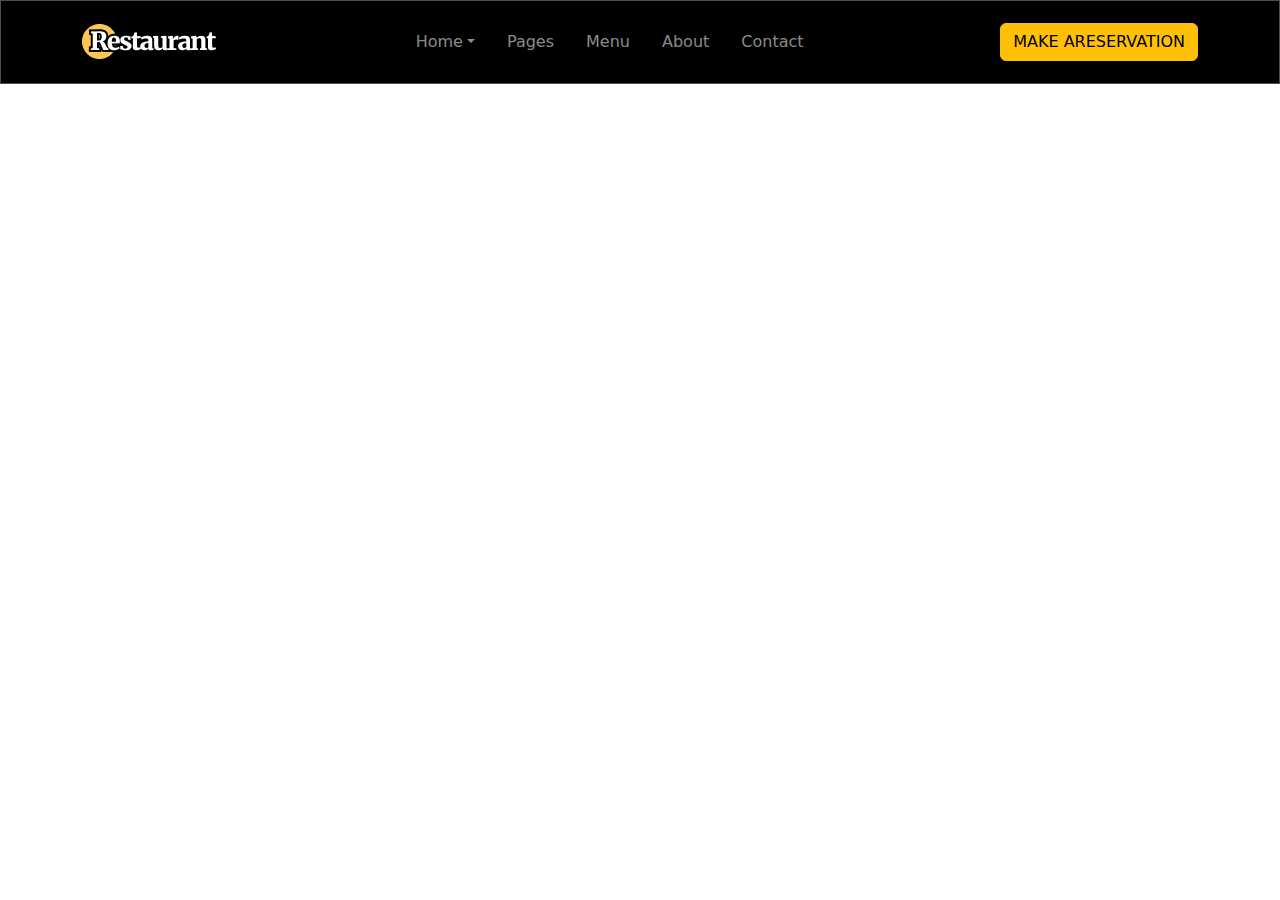
==== index.html @ 9edb5b20 "project fist day" ====
<!DOCTYPE html>
<html lang="en">

<head>
    <meta charset="UTF-8">
    <meta name="viewport" content="width=device-width, initial-scale=1.0">
    <title>Bootstrap Project</title>
    <link rel="stylesheet" href="bootstrap.min.css">
</head>

<body>
 <!-- ................................................................................header START................................................................................ -->   
<header class="position-fixed w-100 top-0">
    <div class="navbar border navbar-expand-lg bg-black" data-bs-theme="dark">
        <div class="container">
            <a class="navbar-brand h1 fs-1"><img src="img/logo (1).png" alt=""></a>
                <button class="navbar-toggler" data-bs-toggle="collapse" data-bs-target="#navbar">
                    <span class="navbar-toggler-icon"></span>
                </button>

            <div class="navbar-collapse collapse" id="navbar">
                <ul class="navbar-nav m-auto">
                    
                    <li class="nav-item dropdown">
                        <a class="nav-link dropdown-toggle me-3" data-bs-toggle="dropdown" data-bs-auto-close="outside">Home</a>
                            <ul class="dropdown-menu p-3">
                                <li class="dropdown-item border-bottom"><a>Menu</a></li>
                                <li class="dropdown-item border-bottom"><a>Gallery</a></li>
                                <li class="dropdown-item border-bottom"><a>About</a></li>
                                <li class="dropdown-item border-bottom"><a>Contact</a></li>  
                            </ul>
                    </li>
                    <li class="nav-item me-3"><a class="nav-link">Pages</a></li>
                    <li class="nav-item me-3"><a class="nav-link">Menu</a></li>
                    <li class="nav-item me-3"><a class="nav-link">About</a></li>
                    <li class="nav-item me-3"><a class="nav-link">Contact</a></li>
                </ul>
                
                <button class="btn btn-warning" data-bs-toggle="modal" data-bs-target="#login">MAKE ARESERVATION</button>
           </div>
        </div>
    </div>
</header>
<!-- ................................................................................header END................................................................................ -->







<!-- ................................................................................Make A Reservation START................................................................................ -->
<section>
    <div class="modal fade" id="login">
        <div class="modal-dialog modal-dialog-centered">
            <div class="modal-content">
                <div class="modal-header" style="background-image: url(img/plate.png); background-size:250px; background-repeat:no-repeat; background-position:300px; border: 0;">
                    <h3>Make A
                       <br> Reservation</h3>
                </div>
                
                <div class="modal-body">
                    <div class="row">
                        <div class="col">
                            <select class="form-select">
                                <option selected> Time</option>
                                <option value="1">9:00 AM</option>
                                <option value="2">11:00 AM</option>
                                <option value="3">12:00 PM</option>
                                <option value="4">01:00 PM</option>
                                <option value="5">02:00 PM</option>
                                <option value="6">03:00 PM</option>
                                <option value="7">04:00 PM</option>
                                <option value="8">05:00 PM</option>
                                <option value="9">06:00 PM</option>
                                <option value="10">07:00 PM</option>
                                <option value="11">08:00 PM</option>
                                <option value="12">09:00 PM</option>
                            </select>
                        </div>
                        <div class="col">
                            <input type="date" class="w-100 p-2 border border-light-subline rounded-2">
                        </div>
                    </div>
                    <br>
                    <div class="row">
                        <div class="col">
                            <input type="text" class="form-control" id="name" placeholder="Name">
                        </div>
                        <div class="col">
                            <input type="text" class="form-control" id="phone" placeholder="Phone">
                        </div>
                    </div>
                    <br>
                    <select class="form-select">
                        <option selected>Person</option>
                        <option value="1">Person</option>
                        <option value="2">2</option>
                        <option value="3">3</option>
                        <option value="4">4</option>
                        <option value="5">5</option>
                        <option value="6">6</option>
                        <option value="7">7</option>
                        <option value="8">8</option>
                        <option value="9">9</option>
                        <option value="10">10</option>
                        <option value="11">10+</option>
                    </select>
                    <br>
                    <input type="text" class="form-control" id="Email" placeholder="Email">

                </div>
                <div class="modal-footer bg-warning bg-gradient">
                    <div class="row w-100">
                        <div class="col-12 fs-5">
                            Apparently we had reached a great height in the atmos, for the sky was a dead black, and the stars had twinkle. By which lifts the light.
                        </div>
                        
                        <div class="col-12 my-3">
                            <button class="btn btn-light w-100">SUBMIT</button>
                        </div>
                    </div>
                </div>

            </div>
        </div>
    </div>
</section>
<!-- ................................................................................Make A Reservation form END................................................................................ -->
    

    <script src="bootstrap.bundle.min.js"></script>
</body>

</html>
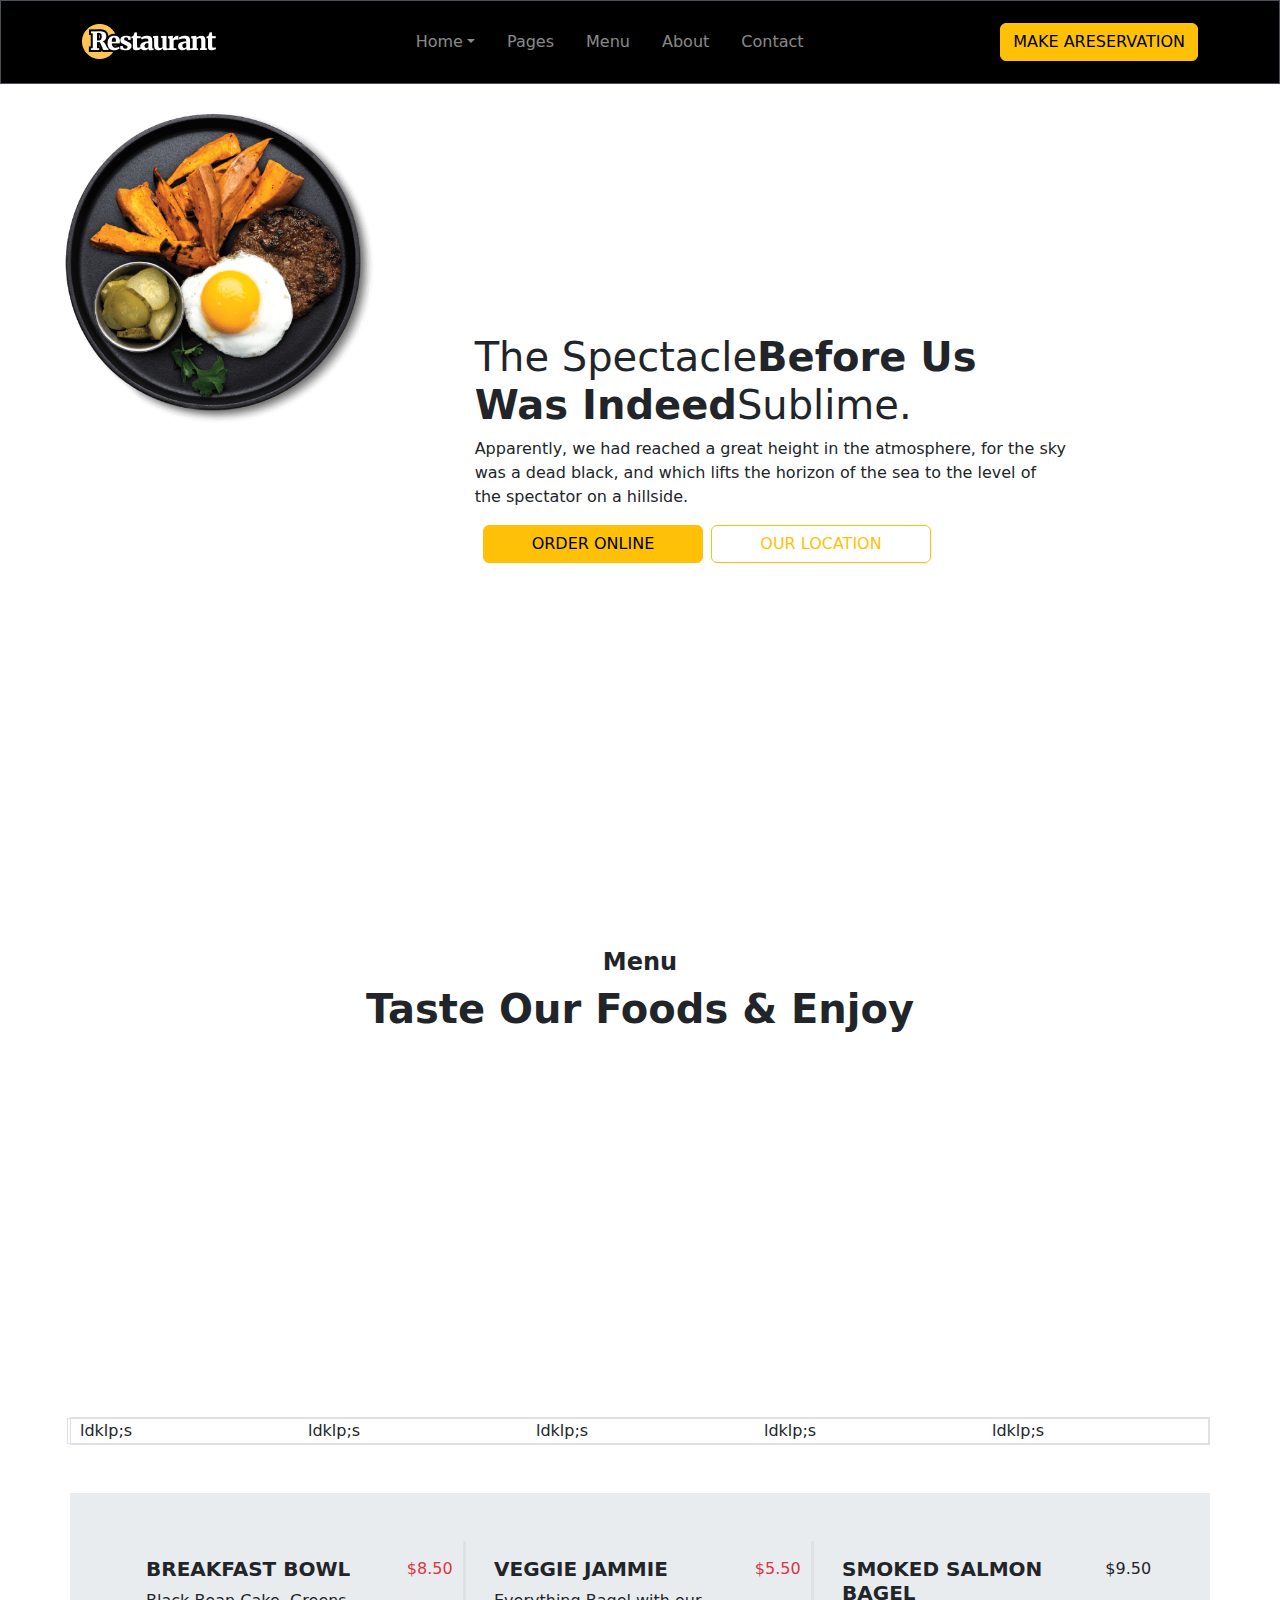
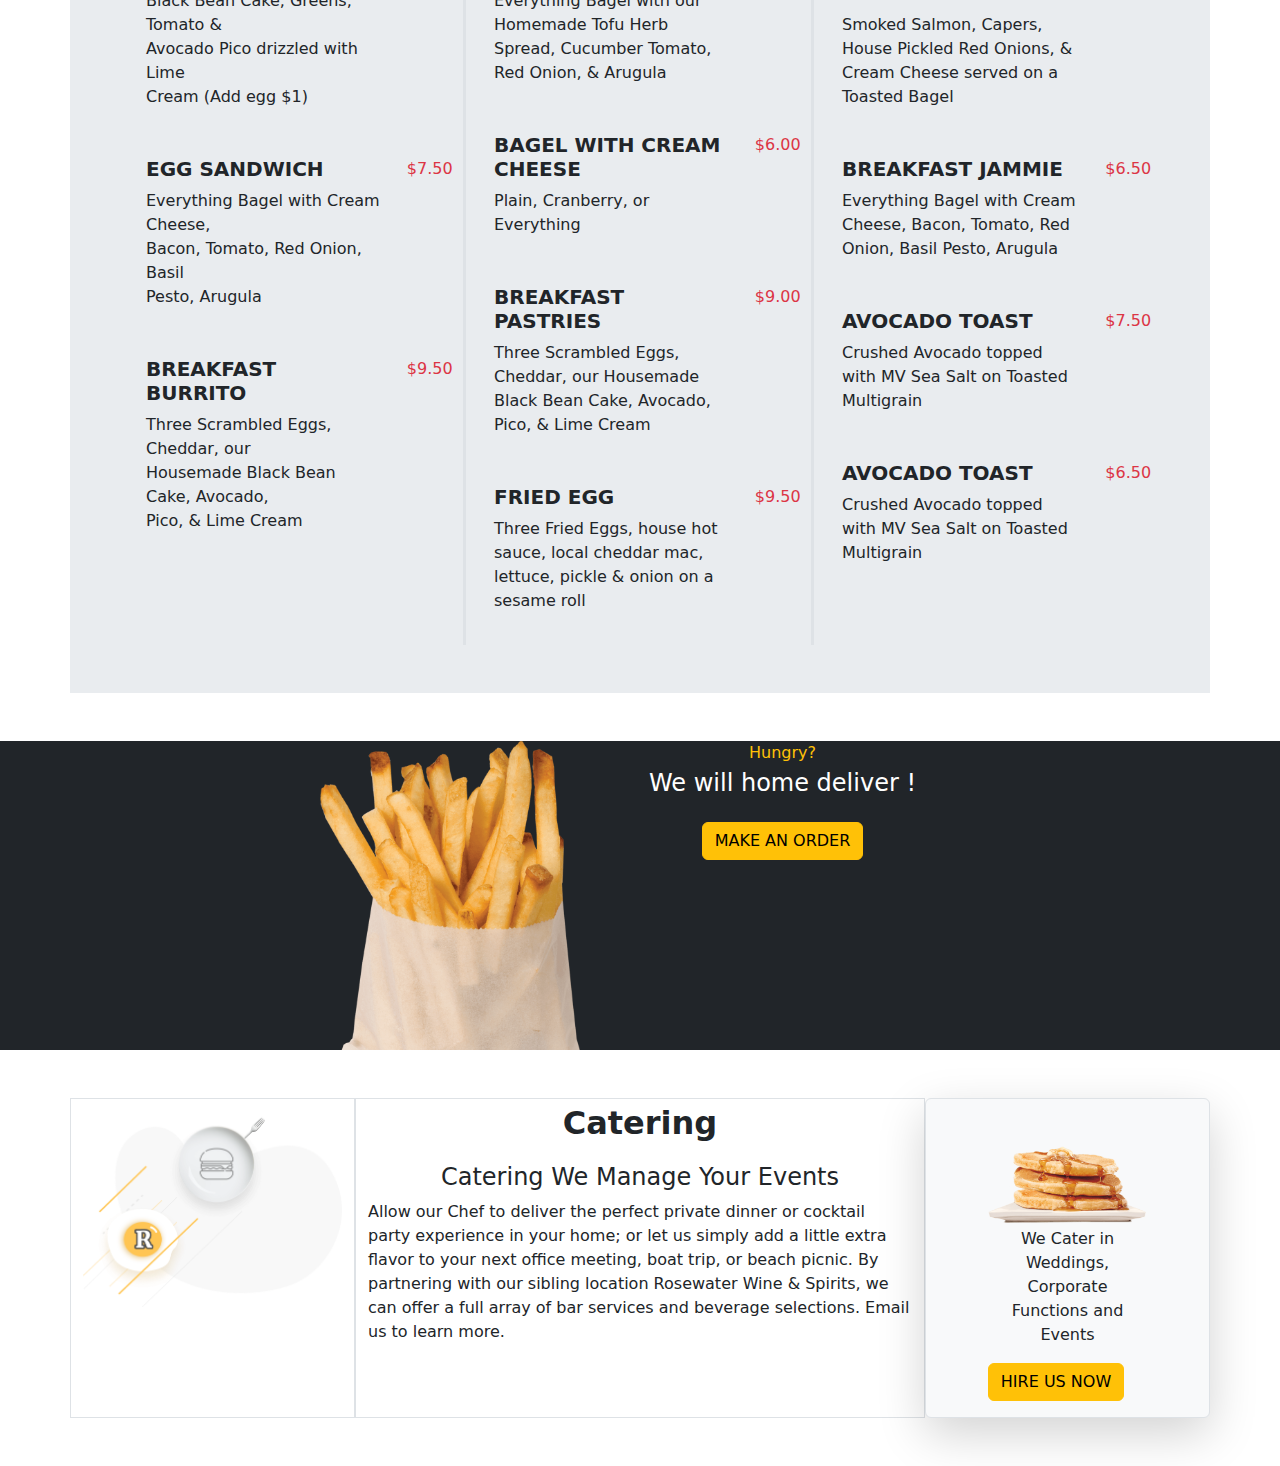
==== commit 80a70a9f: "menu" ====
--- a/index.html
+++ b/index.html
@@ -5,12 +5,21 @@
     <meta charset="UTF-8">
     <meta name="viewport" content="width=device-width, initial-scale=1.0">
     <title>Bootstrap Project</title>
+    <link rel="stylesheet" href="css/index.css">
     <link rel="stylesheet" href="bootstrap.min.css">
+    <link rel="stylesheet" href="css/slick-theme.css">
+    <link rel="stylesheet" href="css/slick.css">
 </head>
 
+
+
+
+
 <body>
- <!-- ................................................................................header START................................................................................ -->   
-<header class="position-fixed w-100 top-0">
+
+
+<!-- ................................................................................header START................................................................................ -->   
+<header class="position-fixed z-3 w-100 top-0">
     <div class="navbar border navbar-expand-lg bg-black" data-bs-theme="dark">
         <div class="container">
             <a class="navbar-brand h1 fs-1"><img src="img/logo (1).png" alt=""></a>
@@ -127,9 +136,348 @@
     </div>
 </section>
 <!-- ................................................................................Make A Reservation form END................................................................................ -->
-    
-
-    <script src="bootstrap.bundle.min.js"></script>
+ 
+
+
+
+<!-- ................................................................................Fist section START................................................................................ -->
+<section>
+    <div class="container-fluid my-5">
+        <div class="row">
+            <div class="col-xl-4 col-lg-4 col-md-4 col-sm-12 p-5 overflow-hidden bg-image">
+                <img class="img-fluid roted" src="img/plate.png" alt="">
+            </div>
+            <div class="col-xl-8 col-lg-8 col-md-8 col-sm-12 m-auto ps-5">
+                <div style="line-height:1.5;">
+                    <h1>The Spectacle<b>Before Us</b><br>
+                        <b>Was Indeed</b>Sublime.
+                    </h1>
+                </div>
+                <p style="line-height: 1.5;">
+                    Apparently, we had reached a great height in the atmosphere, for the sky <br>
+                    was a dead black, and which lifts the horizon of the sea to the level of <br>
+                     the spectator on a hillside.
+                </p>
+                <div class="d-flex">
+                    <div class="mx-2">
+                        <button class="btn btn-warning px-5">ORDER ONLINE</button>
+                    </div>
+                    <div>
+                        <button class="btn btn-outline-warning px-5">OUR LOCATION</button>
+                    </div>
+                </div>
+            </div>
+            
+        </div>
+    </div>
+</section>
+
+
+
+<!-- ................................................................................Fist section END................................................................................ -->
+
+
+
+
+
+<!-- ................................................................................Menu START................................................................................ -->
+<section>
+    <div style="margin-top: 100px;" class="container-fluid ">
+        <b>
+            <h4 class="text-center"> Menu
+        </b></h4>
+        <b>
+            <h1 class="text-center">Taste Our Foods & Enjoy
+        </b></h1>
+    </div>
+
+    <div class="container my-5">
+        <div class="row">
+            <div class="slider move">
+                <div class="p-2">
+                    <h3><img class="img-fluid rounded" src="img/bread-bun-chopping-board.png" alt=""></h3>
+                </div>
+                <div class="p-2">
+                    <h3><img class="img-fluid rounded" src="img/antioxidant-beverage-carrot-juice.png" alt=""></h3>
+                </div>
+                <div class="p-2">
+                    <h3><img class="img-fluid rounded" src="img/sec.jpg" alt=""></h3>
+                </div>
+                <div class="p-2">
+                    <h3><img class="img-fluid rounded" src="img/bowl-calcium-cereal.png" alt=""></h3>
+                </div>
+                <div class="p-2"> 
+                    <h3><img class="img-fluid rounded" src="img/sec.jpg" alt=""></h3>
+                </div>
+                
+            </div>
+        </div>
+        </div>
+         
+</section>
+<!-- ................................................................................Menu END................................................................................ -->
+
+
+<!-- ................................................................................Menu chart START................................................................................ -->
+<section>
+ <div class="container border ps-2">
+    <div class="row row-cols-5 border">
+        <div class="col">
+            ldklp;s
+        </div>
+        <div class="col">
+            ldklp;s
+        </div>
+        <div class="col">
+            ldklp;s
+        </div>
+        <div class="col">
+            ldklp;s
+        </div>
+        <div class="col">
+            ldklp;s
+        </div>
+    </div>
+ </div>
+
+ <div class="container my-5 bg-body-secondary">
+    <div class="row row-cols-1 row-cols-md-3 row-cols-sm-2 row-cols-lg-3 p-5">
+        <div class="border-end border-3">
+            <div class="row p-3">
+                <div class="col-10">
+                    <h5><b>BREAKFAST BOWL</b></h5>
+                    <p>Black Bean Cake, Greens, Tomato & <br>
+                         Avocado Pico drizzled with Lime <br>
+                          Cream (Add egg $1)</p>
+                </div>
+                <div class="col-2 text-danger   ">
+                    $8.50
+                </div>   
+            </div>
+            <div class="row p-3">
+                <div class="col-10">
+                    <h5><b>EGG SANDWICH</b></h5>
+                    <p>Everything Bagel with Cream Cheese,<br> 
+                        Bacon, Tomato, Red Onion, Basil <br>
+                        Pesto, Arugula</p>
+                </div>
+                <div class="col-2 text-danger">
+                    $7.50
+                </div>   
+            </div>
+            <div class="row p-3">
+                <div class="col-10">
+                    <h5><b>BREAKFAST BURRITO</b></h5>
+                    <p>Three Scrambled Eggs, Cheddar, our <br>
+                         Housemade Black Bean Cake, Avocado, <br>
+                          Pico, & Lime Cream</p>
+                </div>
+                <div class="col-2 text-danger">
+                    $9.50
+                </div>   
+            </div>
+            
+        </div>
+
+        <div class="border-end border-3">
+            <div class="row p-3">
+                <div class="col-10">
+                    <h5><b>VEGGIE JAMMIE</b></h5>
+                    <p>Everything Bagel with our Homemade Tofu Herb Spread, Cucumber Tomato, Red Onion, & Arugula</p>
+                </div>
+                <div class="col-2 text-danger">
+                    $5.50
+                </div>   
+            </div>
+            <div class="row p-3">
+                <div class="col-10">
+                    <h5><b>BAGEL WITH CREAM CHEESE</b></h5>
+                    <p>Plain, Cranberry, or Everything</p>
+                </div>
+                <div class="col-2 text-danger">
+                    $6.00
+                </div>   
+            </div>
+            <div class="row p-3">
+                <div class="col-10">
+                    <h5><b>BREAKFAST PASTRIES</b></h5>
+                    <p>Three Scrambled Eggs, Cheddar, our Housemade Black Bean Cake, Avocado, Pico, & Lime Cream</p>
+                </div>
+                <div class="col-2 text-danger">
+                    $9.00
+                </div>   
+            </div>
+            <div class="row p-3">
+                <div class="col-10">
+                    <h5><b>FRIED EGG</b></h5>
+                    <p>Three Fried Eggs, house hot sauce, local cheddar mac, lettuce, pickle & onion on a sesame roll </p>
+                </div>
+                <div class="col-2 text-danger">
+                    $9.50
+                </div>   
+            </div>
+            
+        </div>
+
+
+        <div class="">
+            <div class="row p-3">
+                <div class="col-10">
+                    <h5><b>SMOKED SALMON BAGEL</b></h5>
+                    <p>Smoked Salmon, Capers, House Pickled Red Onions, & Cream Cheese served on a Toasted Bagel</p>
+                </div>
+                <div class="col-2">
+                    $9.50
+                </div>   
+            </div>
+            <div class="row p-3">
+                <div class="col-10">
+                    <h5><b>BREAKFAST JAMMIE</b></h5>
+                    <p>Everything Bagel with Cream Cheese, Bacon, Tomato, Red Onion, Basil Pesto, Arugula</p>
+                </div>
+                <div class="col-2 text-danger">
+                    $6.50
+                </div>   
+            </div>
+            <div class="row p-3">
+                <div class="col-10">
+                    <h5><b>AVOCADO TOAST</b></h5>
+                    <p>Crushed Avocado topped with MV Sea Salt on Toasted Multigrain</p>
+                </div>
+                <div class="col-2 text-danger">
+                    $7.50
+                </div>   
+            </div>
+            <div class="row p-3">
+                <div class="col-10">
+                    <h5><b>AVOCADO TOAST</b></h5>
+                    <p>Crushed Avocado topped with MV Sea Salt on Toasted Multigrain</p>
+                </div>
+                <div class="col-2 text-danger">
+                    $6.50
+                </div>   
+            </div>
+            
+        </div>
+
+    </div>
+           
+</div>
+
+
+
+</section>
+<!-- ................................................................................Menu chart END................................................................................ -->
+
+
+
+<!-- ................................................................................hungry? START................................................................................ -->
+ <section>
+    <div class="container-fluid bg-dark">
+        <div class="container">
+            <div class="row justify-content-center">
+                <div class="col-lg-3">
+                    <div class="">
+                        <img class="img-fluid" src="img/fried-clipart-transparent-background-7.png" alt="">
+                    </div>    
+                </div>
+               <div class="col-lg-4 text-center text-md-left">
+                    <p class="text-warning font-weight-bold mb-1">Hungry?</p>
+                    <h4 class="text-white">We will home deliver !</h4>
+                    <button class="btn btn-warning mt-3">MAKE AN ORDER</button>
+               </div>
+            </div>
+        </div>
+    </div>
+ </section>
+<!-- ................................................................................hungry? END................................................................................ -->
+
+
+
+
+<!-- ................................................................................Catering START................................................................................ -->
+ <section>
+    <div class="container my-5">
+        <div class="row">
+            <div class="col border">
+                <img class="img-fluid" src="img/cateringillustration.png" alt="">
+            </div>
+            <div class="col-lg-6 border">
+                <p class="text-center fs-2"><b>Catering</b></p>
+                <h4 class="text-center">Catering
+
+                    We Manage Your Events</h4>
+                <p>Allow our Chef to deliver the perfect private dinner or cocktail party experience in your home; or let us simply add a little extra flavor to your next office meeting, boat trip, or beach picnic. By partnering with our sibling location Rosewater Wine & Spirits, we can offer a full array of bar services and beverage selections. Email us to learn more.</p>
+            </div>
+            <div class="col-lg-3 border shadow-lg p-3 bg-body-tertiary rounded">
+                <div class="row justify-content-center">
+                    <div class="col-8">
+                        <img class="img-fluid" src="img/pancake_PNG94.png" alt="">
+                    </div>
+                    <div class="col-8 text-center">
+                       <p>We Cater in Weddings,
+                        Corporate Functions
+                        and Events</p>
+                    </div>
+                    <div class="col-8">
+                        <button class="btn btn-warning">HIRE US NOW</button>
+                    </div> 
+                </div>
+                
+            </div>
+        </div>
+    </div>
+ </section>
+<!-- ................................................................................Catering END................................................................................ -->
+
+
+
+
+
+
+
+<script src="js/jquery-3.7.1.min.js"></script>
+<script src="js/slick.min.js"></script>
+<script src="bootstrap.bundle.min.js"></script>
+ <script>
+        
+$('.move').slick({
+  dots: true,
+  infinite: false,
+  speed: 300,
+  slidesToShow: 4,
+  slidesToScroll: 4,
+  responsive: [
+    {
+      breakpoint: 1024,
+      settings: {
+        slidesToShow: 3,
+        slidesToScroll: 3,
+        infinite: true,
+        dots: true
+      }
+    },
+    {
+      breakpoint: 600,
+      settings: {
+        slidesToShow: 2,
+        slidesToScroll: 2
+      }
+    },
+    {
+      breakpoint: 480,
+      settings: {
+        slidesToShow: 1,
+        slidesToScroll: 1
+      }
+    }
+    // You can unslick at a given breakpoint now by adding:
+    // settings: "unslick"
+    // instead of a settings object
+  ]
+});
+    </script>
+   
 </body>
 
 </html>--- a/css/index.css
+++ b/css/index.css
@@ -0,0 +1,22 @@
+*{
+    margin: 0;
+    padding: 0;
+    box-sizing: border-box;
+}
+
+
+
+.roted{
+    animation:roted 1s linear;
+    
+}
+
+@media(min-width:992px){
+    .bg-image{
+        background-image: url(../img/Vector.png);
+        background-size: 95%;
+        background-repeat: no-repeat;
+        height: 800px;
+    }
+    
+}
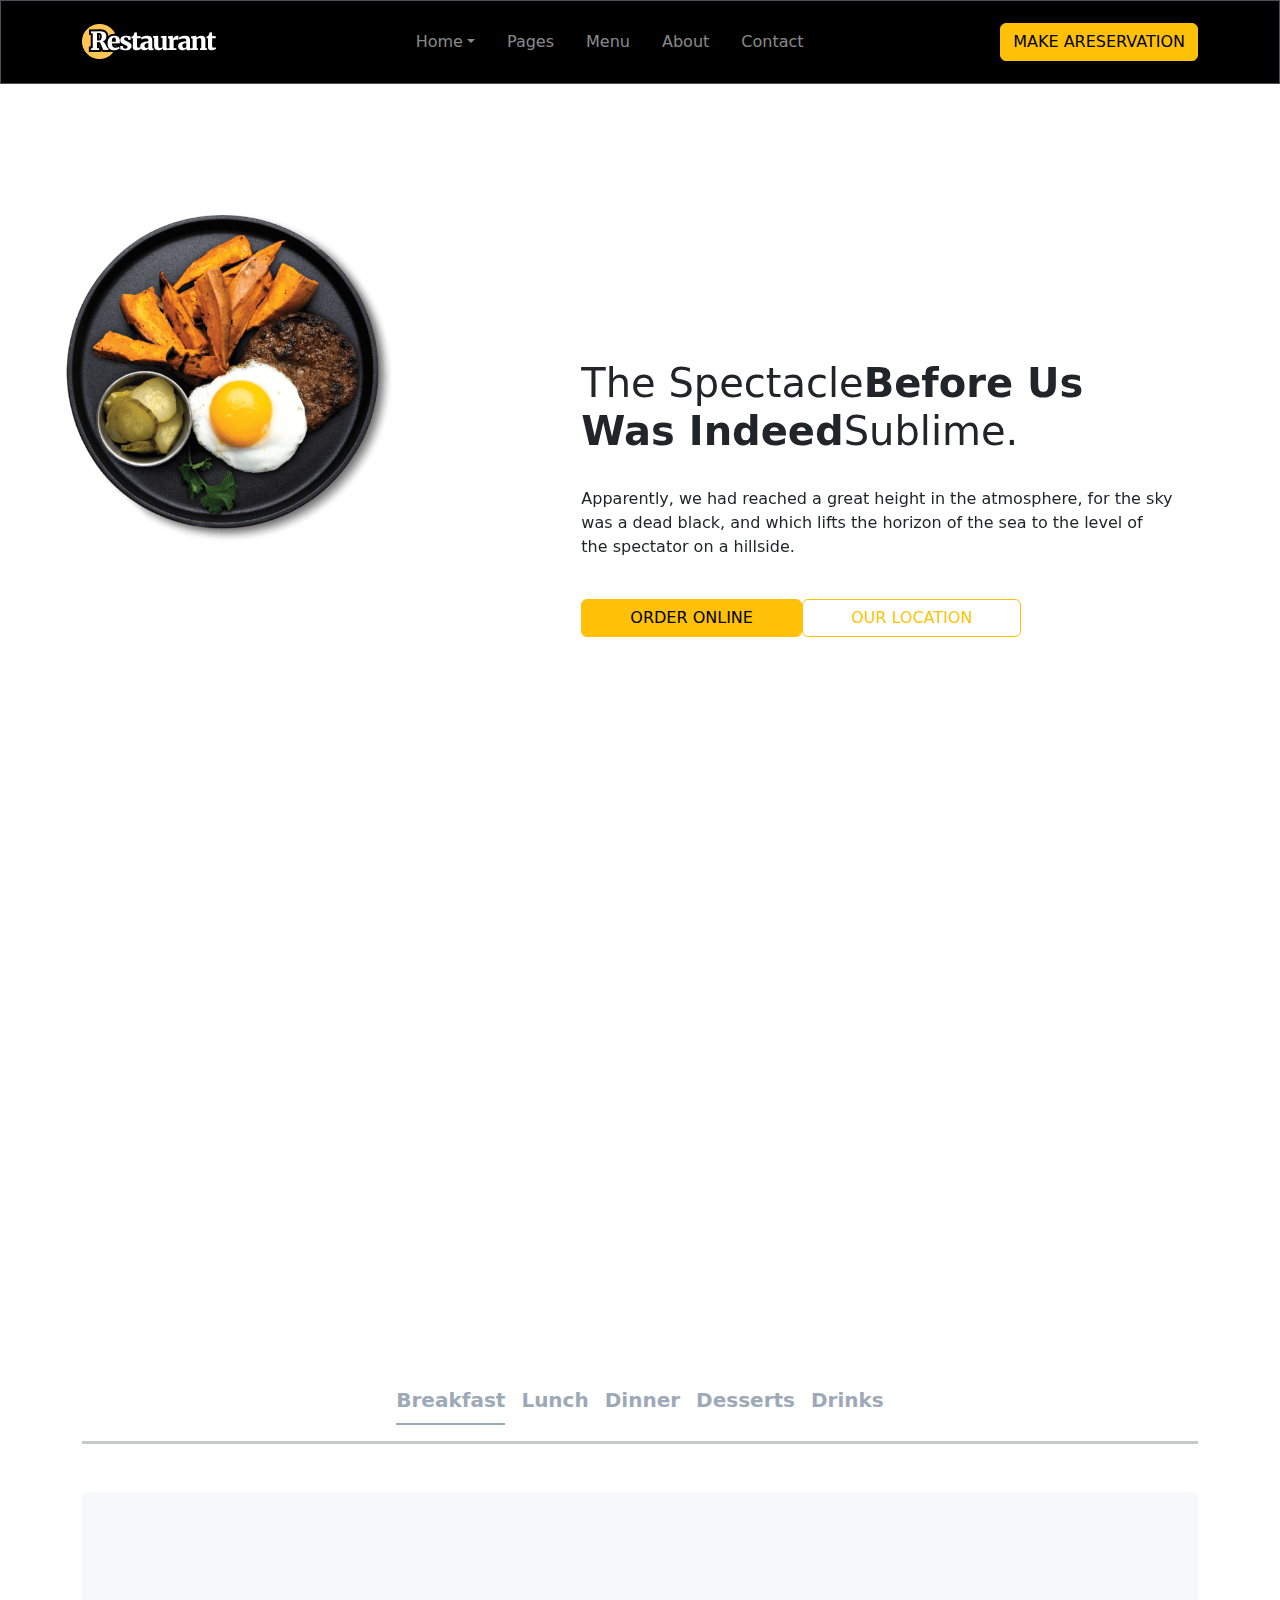
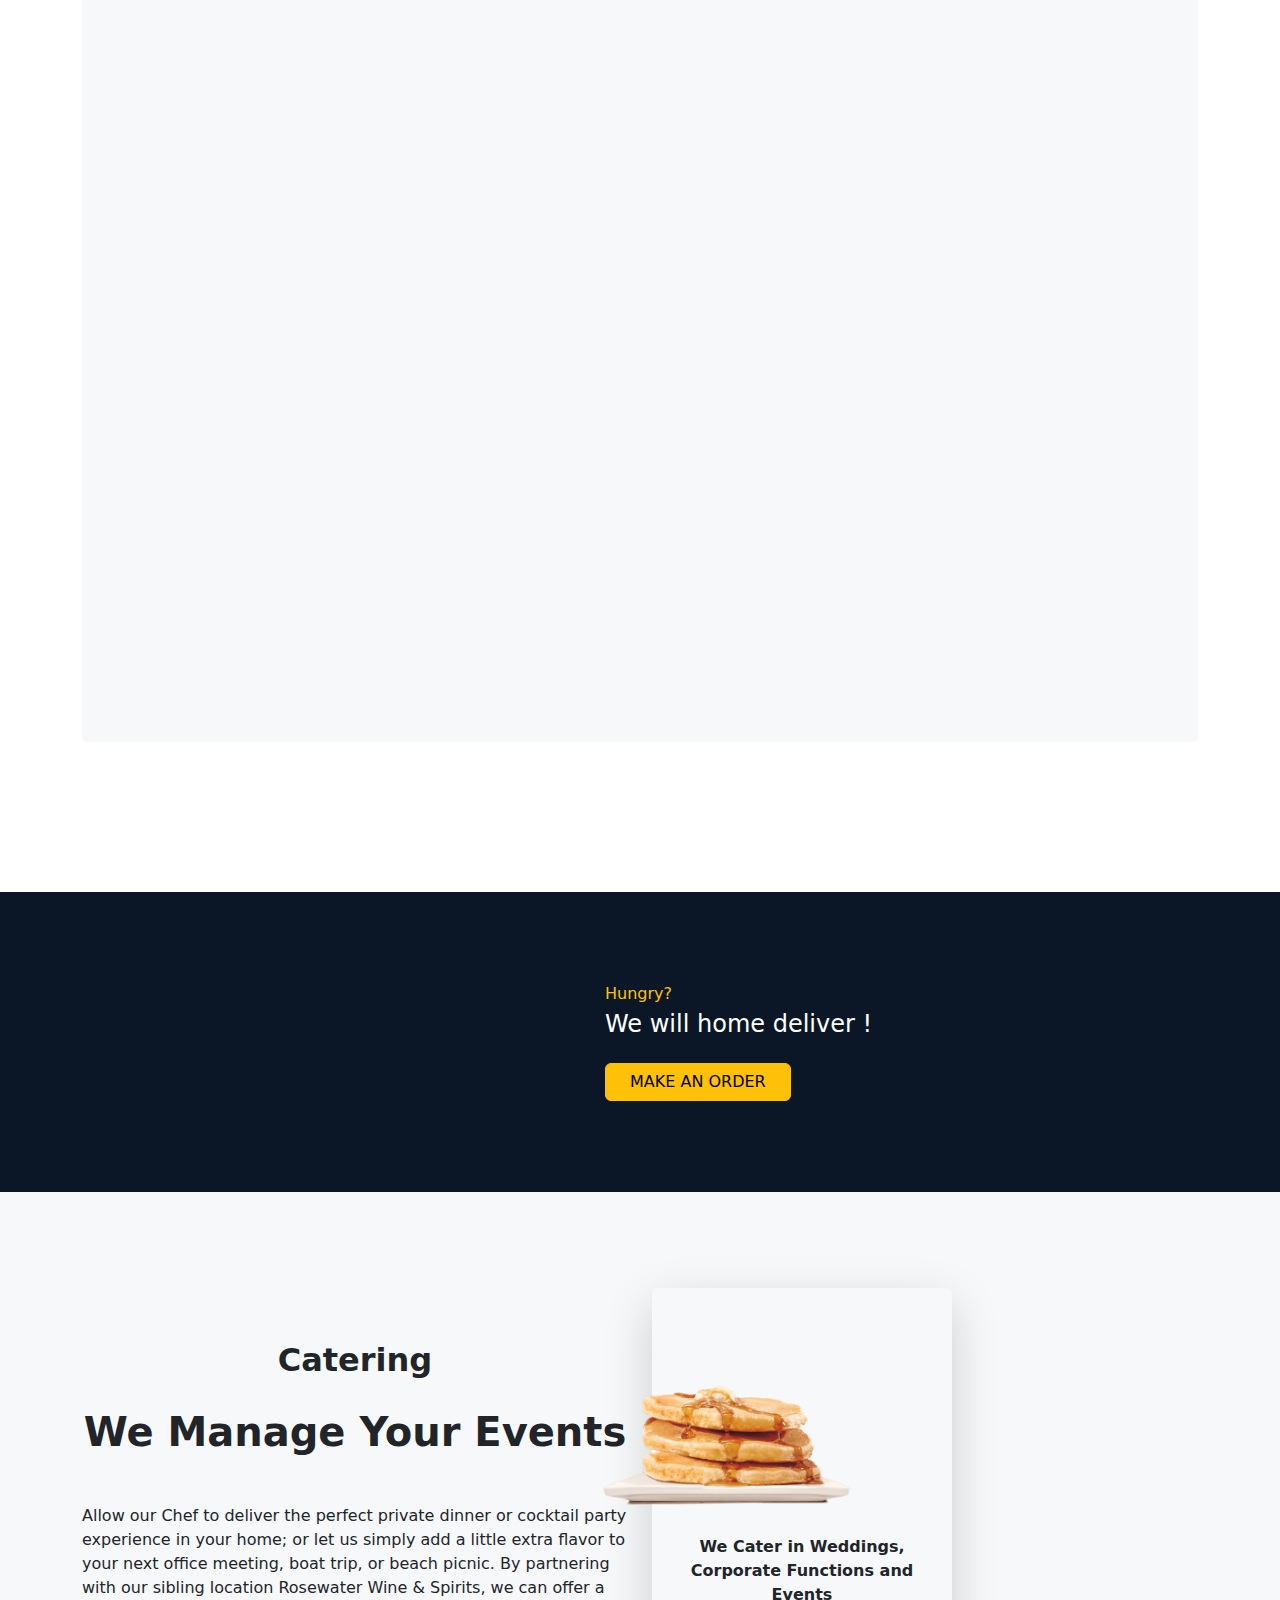
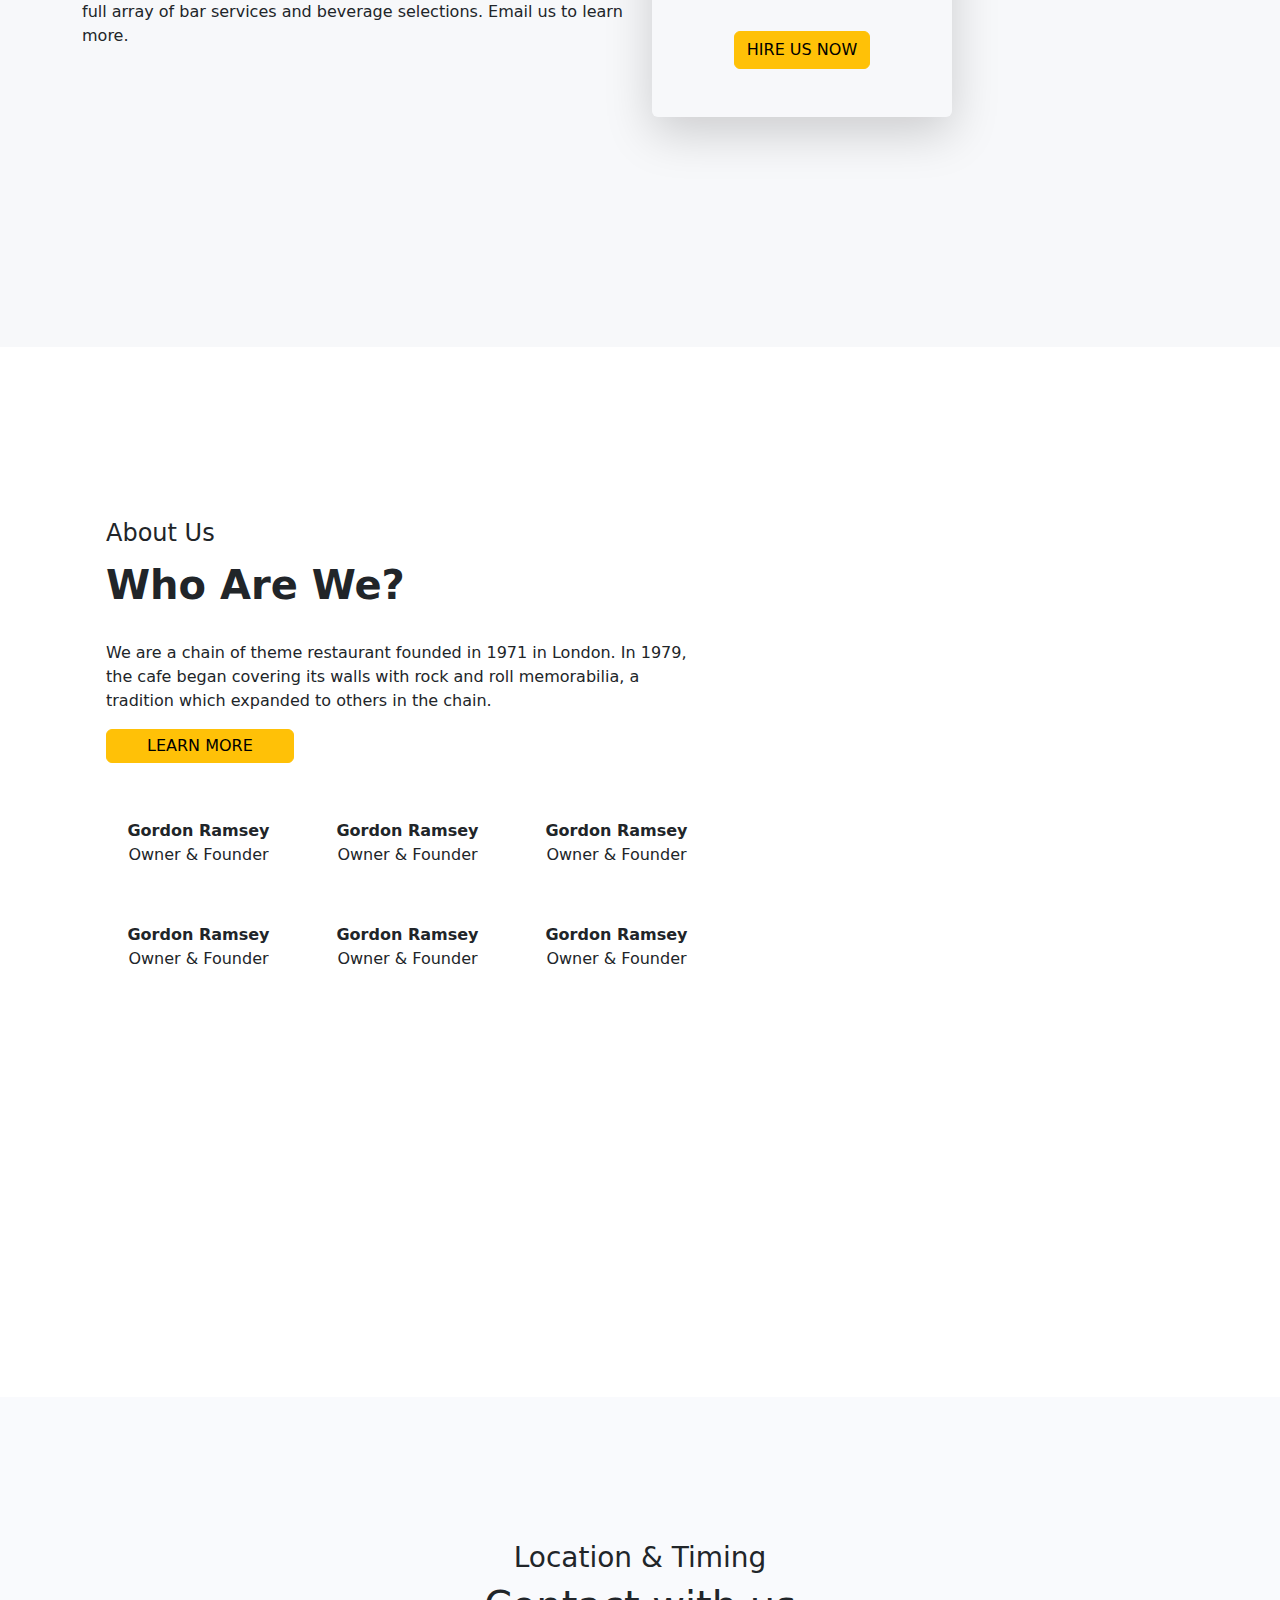
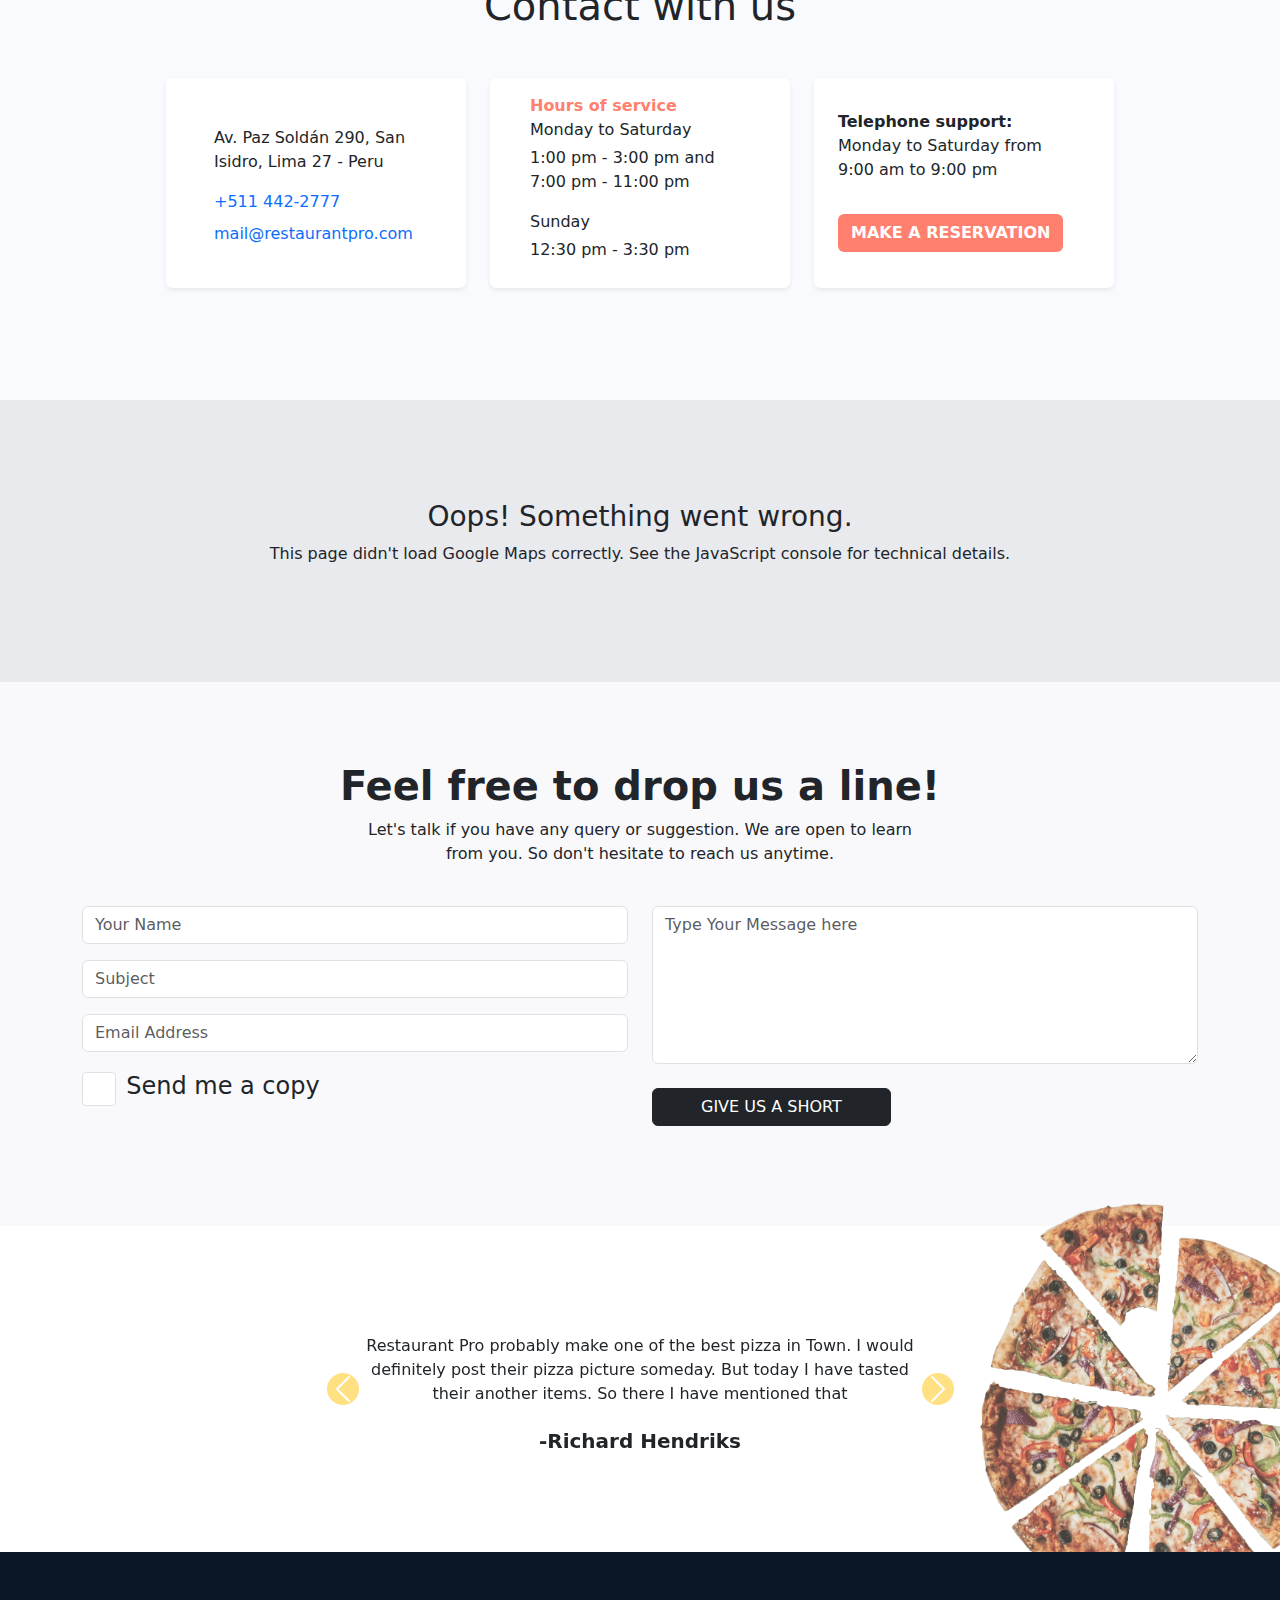
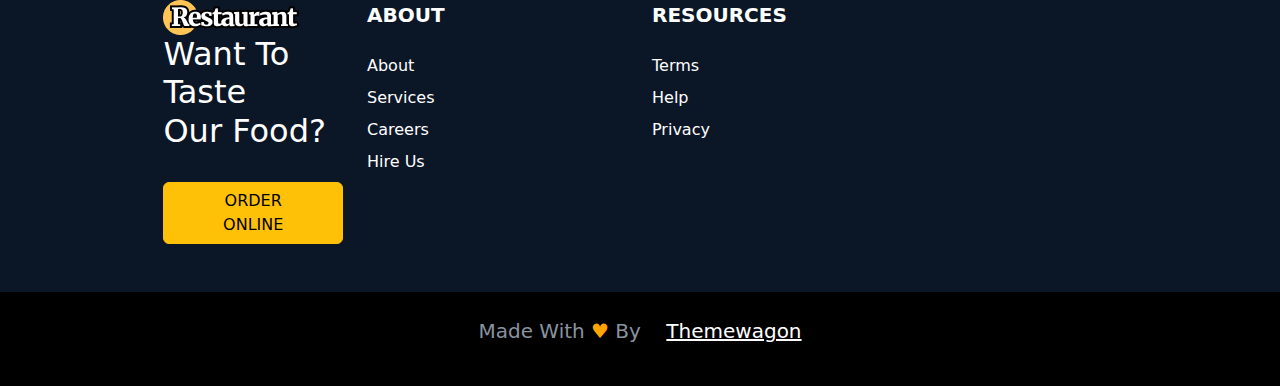
==== commit c74e6c90: "animation" ====
--- a/index.html
+++ b/index.html
@@ -5,10 +5,12 @@
     <meta charset="UTF-8">
     <meta name="viewport" content="width=device-width, initial-scale=1.0">
     <title>Bootstrap Project</title>
+    <link rel="stylesheet" href="fonts/remixicon.css">
     <link rel="stylesheet" href="css/index.css">
     <link rel="stylesheet" href="bootstrap.min.css">
     <link rel="stylesheet" href="css/slick-theme.css">
     <link rel="stylesheet" href="css/slick.css">
+    <link href="css/aos.css" rel="stylesheet">
 </head>
 
 
@@ -18,7 +20,7 @@
 <body>
 
 
-<!-- ................................................................................header START................................................................................ -->   
+<!-- .................................header START...................................... -->   
 <header class="position-fixed z-3 w-100 top-0">
     <div class="navbar border navbar-expand-lg bg-black" data-bs-theme="dark">
         <div class="container">
@@ -50,15 +52,14 @@
         </div>
     </div>
 </header>
-<!-- ................................................................................header END................................................................................ -->
-
-
-
-
-
-
-
-<!-- ................................................................................Make A Reservation START................................................................................ -->
+<!-- .................................header END...................................... -->
+
+
+
+
+
+
+<!-- ..............................Make A Reservation START............................. -->
 <section>
     <div class="modal fade" id="login">
         <div class="modal-dialog modal-dialog-centered">
@@ -135,35 +136,34 @@
         </div>
     </div>
 </section>
-<!-- ................................................................................Make A Reservation form END................................................................................ -->
- 
-
-
-
-<!-- ................................................................................Fist section START................................................................................ -->
+<!-- ..............................Make A Reservation END............................. -->
+
+
+
+<!-- ...............................Fist section START................................ -->
 <section>
     <div class="container-fluid my-5">
         <div class="row">
-            <div class="col-xl-4 col-lg-4 col-md-4 col-sm-12 p-5 overflow-hidden bg-image">
-                <img class="img-fluid roted" src="img/plate.png" alt="">
-            </div>
-            <div class="col-xl-8 col-lg-8 col-md-8 col-sm-12 m-auto ps-5">
-                <div style="line-height:1.5;">
+            <div class="col-xl-5 col-lg-4 col-md-4 col-sm-12 p-5 overflow-hidden bg-image" style="height:100vh;">
+                <img class="roted" style="width: 80%; padding-top: 100px;" src="img/plate.png" alt="">
+            </div>
+            <div class="col-xl-7 col-lg-8 col-md-8 col-sm-12 m-auto ps-5">
+                <div style="line-height:1.5;"  data-aos="fade-up"  data-aos-duration="1000" data-aos-anchor-placement="center-bottom">
                     <h1>The Spectacle<b>Before Us</b><br>
                         <b>Was Indeed</b>Sublime.
-                    </h1>
-                </div>
-                <p style="line-height: 1.5;">
+                    </h1><br>
+                </div>
+                <p style="line-height: 1.5;"  data-aos="fade-up"  data-aos-duration="2000" data-aos-anchor-placement="center-bottom">
                     Apparently, we had reached a great height in the atmosphere, for the sky <br>
                     was a dead black, and which lifts the horizon of the sea to the level of <br>
                      the spectator on a hillside.
-                </p>
+                </p> <br>
                 <div class="d-flex">
-                    <div class="mx-2">
+                    <div class=""  data-aos="fade-up"  data-aos-duration="2000" data-aos-anchor-placement="center-bottom">
                         <button class="btn btn-warning px-5">ORDER ONLINE</button>
                     </div>
                     <div>
-                        <button class="btn btn-outline-warning px-5">OUR LOCATION</button>
+                        <button class="btn btn-outline-warning px-5"  data-aos="fade-up"  data-aos-duration="2000">OUR LOCATION</button>
                     </div>
                 </div>
             </div>
@@ -171,255 +171,677 @@
         </div>
     </div>
 </section>
-
-
-
-<!-- ................................................................................Fist section END................................................................................ -->
-
-
-
-
-
-<!-- ................................................................................Menu START................................................................................ -->
+<!-- ...............................Fist section END................................ -->
+
+
+
+
+
+<!-- ..................................Menu slider START..................................... -->
 <section>
-    <div style="margin-top: 100px;" class="container-fluid ">
+    <div class="container-fluid my-5">
         <b>
-            <h4 class="text-center"> Menu
+            <h4 class="text-center" data-aos="fade-up"  data-aos-duration="1000"> Menu
         </b></h4>
         <b>
-            <h1 class="text-center">Taste Our Foods & Enjoy
+            <h1 class="text-center" data-aos="fade-up"  data-aos-duration="1000">Taste Our Foods & Enjoy
         </b></h1>
     </div>
 
     <div class="container my-5">
-        <div class="row">
             <div class="slider move">
                 <div class="p-2">
-                    <h3><img class="img-fluid rounded" src="img/bread-bun-chopping-board.png" alt=""></h3>
+                    <div class="i-img position-relative">
+                        <div class="i-img2 rounded overflow-hidden">
+                            <img class="img-fluid" src="img/bread-bun-chopping-board.png" alt="">
+                            <div class="i-text">
+                                <p class="text-white ps-5 fs-4 fw-semibold ">SMOKED BEEF <br> SUB-SANDWITCH</p>
+                                <p class="text-white ps-5 pb-5">Slow cooked beef sub</p>
+                            </div>
+                        </div>
+                    </div>  
                 </div>
                 <div class="p-2">
-                    <h3><img class="img-fluid rounded" src="img/antioxidant-beverage-carrot-juice.png" alt=""></h3>
+                    <div class="i-img position-relative">
+                        <div class="i-img2 rounded overflow-hidden">
+                            <img class="img-fluid" src="img/antioxidant-beverage-carrot-juice.png" alt="">
+                            <div class="i-text">
+                                <p class="text-white ps-5 fs-4 fw-semibold ">PUMPKIN SPICE<br> JUICE</p>
+                                <p class="text-white ps-5 pb-5">Chilled drink with cinamen</p>
+                            </div>
+                        </div>   
+                    </div>
+                    
                 </div>
                 <div class="p-2">
-                    <h3><img class="img-fluid rounded" src="img/sec.jpg" alt=""></h3>
+                    <div class="i-img position-relative">
+                        <div class="i-img2 rounded overflow-hidden">
+                            <img class="img-fluid" src="img/sec.jpg" alt="">
+                            <div class="i-text">
+                                <p class="text-white ps-5 fs-4 fw-semibold ">COLD MILK SHAKE <br> JUICE</p>
+                                <p class="text-white ps-5 pb-5">Whith fresh milk</p>
+                            </div>
+                        </div>
+                    </div>
                 </div>
                 <div class="p-2">
-                    <h3><img class="img-fluid rounded" src="img/bowl-calcium-cereal.png" alt=""></h3>
-                </div>
-                <div class="p-2"> 
-                    <h3><img class="img-fluid rounded" src="img/sec.jpg" alt=""></h3>
-                </div>
-                
-            </div>
-        </div>
+                    <div class="i-img position-relative">
+                        <div class="i-img2 rounded overflow-hidden">
+                            <img class="img-fluid" src="img/bowl-calcium-cereal.png" alt="">
+                            <div class="i-text">
+                                <p class="text-white ps-5 fs-4 fw-semibold ">BLUBERRY MILK<br>SMOOTHIE</p>
+                                <p class="text-white ps-5 pb-5">Whith fresh papermint</p>
+                            </div>
+                        </div>
+                    </div>   
+                </div>
+                <div class="p-2">
+                    <div class="i-img position-relative">
+                        <div class="i-img2 rounded overflow-hidden">
+                            <img class="img-fluid" src="img/bowl-delicious-dinner.png" alt="">
+                            <div class="i-text">
+                                <p class="text-white ps-5 fs-4 fw-semibold ">SPICY CHICKEN<br>SPAGHETTI</p>
+                                <p class="text-white ps-5 pb-5">Served with green chillies</p>
+                            </div>
+                        </div>
+                    </div>   
+                </div>
         </div>
          
 </section>
-<!-- ................................................................................Menu END................................................................................ -->
-
-
-<!-- ................................................................................Menu chart START................................................................................ -->
+<!-- ..................................Menu slider END..................................... -->
+
+
+
+
+<!-- ..................................Menu chart START..................................... -->
 <section>
- <div class="container border ps-2">
-    <div class="row row-cols-5 border">
-        <div class="col">
-            ldklp;s
-        </div>
-        <div class="col">
-            ldklp;s
-        </div>
-        <div class="col">
-            ldklp;s
-        </div>
-        <div class="col">
-            ldklp;s
-        </div>
-        <div class="col">
-            ldklp;s
+    <div class="container">
+        <ul class="nav nav-underline justify-content-center">
+            <li class="nav-item">
+                <a href="#one" class="nav-link active fw-bold fs-5" data-bs-toggle="pill" style="color:#9ea9b7">Breakfast</a>
+            </li>
+            <li class="nav-item">
+                <a href="#two" class="nav-link fw-bold fs-5" data-bs-toggle="pill" style="color:#9ea9b7">Lunch</a>
+            </li>
+            <li class="nav-item">
+                <a href="#three" class="nav-link fw-bold fs-5" data-bs-toggle="pill" style="color:#9ea9b7">Dinner</a>
+            </li>
+            <li class="nav-item">
+                <a href="#four" class="nav-link fw-bold fs-5" data-bs-toggle="pill" style="color:#9ea9b7">Desserts</a>
+            </li>
+            <li class="nav-item">
+                <a href="#four" class="nav-link fw-bold fs-5" data-bs-toggle="pill" style="color:#9ea9b7">Drinks</a>
+            </li>
+        </ul>
+        <hr class="border-3">
+        <div class="tab-content rounded position-relative"  style="background-color: #f7f8fa;">
+            <img src="img/bread.png" class="img-fluid position-absolute bottom-0 " style="width: 30%;" alt="" data-aos="fade-right" data-aos-duration="1000">
+            <img src="img/egg.png" alt="" class="img-fluid position-absolute top-0 end-0" style="width:15%;" data-aos="fade-left" data-aos-duration="2000">
+            <div class="tab-pane active" id="one">
+                <div class="container my-5" style="padding-top: 50px;">
+                    <div class="row row-cols-1 row-cols-md-1 row-cols-sm-1 row-cols-lg-3 p-5">
+                        <div class="border-end border-3 slip b-none" data-aos="fade-up"  data-aos-duration="2000">
+                            <div class="row p-3">
+                                <div class="col-10">
+                                    <h5><b>BREAKFAST BOWL</b></h5>
+                                    <p>Black Bean Cake, Greens, Tomato & <br>
+                                         Avocado Pico drizzled with Lime <br>
+                                          Cream (Add egg $1)</p>
+                                </div>
+                                <div class="col-2 text-danger   ">
+                                    $8.50
+                                </div>   
+                            </div>
+                            <div class="row p-3">
+                                <div class="col-10">
+                                    <h5><b>EGG SANDWICH</b></h5>
+                                    <p>Everything Bagel with Cream Cheese,<br> 
+                                        Bacon, Tomato, Red Onion, Basil <br>
+                                        Pesto, Arugula</p>
+                                </div>
+                                <div class="col-2 text-danger">
+                                    $7.50
+                                </div>   
+                            </div>
+                            <div class="row p-3">
+                                <div class="col-10">
+                                    <h5><b>BREAKFAST BURRITO</b></h5>
+                                    <p>Three Scrambled Eggs, Cheddar, our <br>
+                                         Housemade Black Bean Cake, Avocado, <br>
+                                          Pico, & Lime Cream</p>
+                                </div>
+                                <div class="col-2 text-danger">
+                                    $9.50
+                                </div>   
+                            </div>
+                            
+                        </div>
+                
+                        <div class="border-end border-3 slip" data-aos="fade-up"  data-aos-duration="2000">
+                            <div class="row p-3">
+                                <div class="col-10">
+                                    <h5><b>VEGGIE JAMMIE</b></h5>
+                                    <p>Everything Bagel with our Homemade Tofu Herb Spread, Cucumber Tomato, Red Onion, & Arugula</p>
+                                </div>
+                                <div class="col-2 text-danger">
+                                    $5.50
+                                </div>   
+                            </div>
+                            <div class="row p-3">
+                                <div class="col-10">
+                                    <h5><b>BAGEL WITH CREAM CHEESE</b></h5>
+                                    <p>Plain, Cranberry, or Everything</p>
+                                </div>
+                                <div class="col-2 text-danger">
+                                    $6.00
+                                </div>   
+                            </div>
+                            <div class="row p-3">
+                                <div class="col-10">
+                                    <h5><b>BREAKFAST PASTRIES</b></h5>
+                                    <p>Three Scrambled Eggs, Cheddar, our Housemade Black Bean Cake, Avocado, Pico, & Lime Cream</p>
+                                </div>
+                                <div class="col-2 text-danger">
+                                    $9.00
+                                </div>   
+                            </div>
+                            <div class="row p-3">
+                                <div class="col-10">
+                                    <h5><b>FRIED EGG</b></h5>
+                                    <p>Three Fried Eggs, house hot sauce, local cheddar mac, lettuce, pickle & onion on a sesame roll </p>
+                                </div>
+                                <div class="col-2 text-danger">
+                                    $9.50
+                                </div>   
+                            </div>
+                            
+                        </div>
+                
+                
+                        <div class="slip" data-aos="fade-up"  data-aos-duration="2000">
+                            <div class="row p-3">
+                                <div class="col-10">
+                                    <h5><b>SMOKED SALMON BAGEL</b></h5>
+                                    <p>Smoked Salmon, Capers, House Pickled Red Onions, & Cream Cheese served on a Toasted Bagel</p>
+                                </div>
+                                <div class="col-2">
+                                    $9.50
+                                </div>   
+                            </div>
+                            <div class="row p-3">
+                                <div class="col-10">
+                                    <h5><b>BREAKFAST JAMMIE</b></h5>
+                                    <p>Everything Bagel with Cream Cheese, Bacon, Tomato, Red Onion, Basil Pesto, Arugula</p>
+                                </div>
+                                <div class="col-2 text-danger">
+                                    $6.50
+                                </div>   
+                            </div>
+                            <div class="row p-3">
+                                <div class="col-10">
+                                    <h5><b>AVOCADO TOAST</b></h5>
+                                    <p>Crushed Avocado topped with MV Sea Salt on Toasted Multigrain</p>
+                                </div>
+                                <div class="col-2 text-danger">
+                                    $7.50
+                                </div>   
+                            </div>
+                            <div class="row p-3">
+                                <div class="col-10">
+                                    <h5><b>AVOCADO TOAST</b></h5>
+                                    <p>Crushed Avocado topped with MV Sea Salt on Toasted Multigrain</p>
+                                </div>
+                                <div class="col-2 text-danger">
+                                    $6.50
+                                </div>   
+                            </div>
+                            
+                        </div>
+                
+                    </div>
+                           
+                </div>
+            </div>
+            <div class="tab-pane fade" id="two">
+                <div class="container my-5">
+                    <div class="row row-cols-1 row-cols-md-3 row-cols-sm-2 row-cols-lg-3 p-5">
+                        <div class="border-end border-3 slip" data-aos="fade-up"  data-aos-duration="2000">
+                            <div class="row p-3">
+                                <div class="col-10">
+                                    <h5><b>BREAKFAST BOWL</b></h5>
+                                    <p>Black Bean Cake, Greens, Tomato & <br>
+                                         Avocado Pico drizzled with Lime <br>
+                                          Cream (Add egg $1)</p>
+                                </div>
+                                <div class="col-2 text-danger   ">
+                                    $8.50
+                                </div>   
+                            </div>
+                            <div class="row p-3">
+                                <div class="col-10">
+                                    <h5><b>EGG SANDWICH</b></h5>
+                                    <p>Everything Bagel with Cream Cheese,<br> 
+                                        Bacon, Tomato, Red Onion, Basil <br>
+                                        Pesto, Arugula</p>
+                                </div>
+                                <div class="col-2 text-danger">
+                                    $7.50
+                                </div>   
+                            </div>
+                            <div class="row p-3">
+                                <div class="col-10">
+                                    <h5><b>BREAKFAST BURRITO</b></h5>
+                                    <p>Three Scrambled Eggs, Cheddar, our <br>
+                                         Housemade Black Bean Cake, Avocado, <br>
+                                          Pico, & Lime Cream</p>
+                                </div>
+                                <div class="col-2 text-danger">
+                                    $9.50
+                                </div>   
+                            </div>
+                            
+                        </div>
+                
+                        <div class="border-end border-3 slip" data-aos="fade-up"  data-aos-duration="2000">
+                            <div class="row p-3">
+                                <div class="col-10">
+                                    <h5><b>VEGGIE JAMMIE</b></h5>
+                                    <p>Everything Bagel with our Homemade Tofu Herb Spread, Cucumber Tomato, Red Onion, & Arugula</p>
+                                </div>
+                                <div class="col-2 text-danger">
+                                    $5.50
+                                </div>   
+                            </div>
+                            <div class="row p-3">
+                                <div class="col-10">
+                                    <h5><b>BAGEL WITH CREAM CHEESE</b></h5>
+                                    <p>Plain, Cranberry, or Everything</p>
+                                </div>
+                                <div class="col-2 text-danger">
+                                    $6.00
+                                </div>   
+                            </div>
+                            <div class="row p-3">
+                                <div class="col-10">
+                                    <h5><b>BREAKFAST PASTRIES</b></h5>
+                                    <p>Three Scrambled Eggs, Cheddar, our Housemade Black Bean Cake, Avocado, Pico, & Lime Cream</p>
+                                </div>
+                                <div class="col-2 text-danger">
+                                    $9.00
+                                </div>   
+                            </div>
+                            <div class="row p-3">
+                                <div class="col-10">
+                                    <h5><b>FRIED EGG</b></h5>
+                                    <p>Three Fried Eggs, house hot sauce, local cheddar mac, lettuce, pickle & onion on a sesame roll </p>
+                                </div>
+                                <div class="col-2 text-danger">
+                                    $9.50
+                                </div>   
+                            </div>
+                            
+                        </div>
+                
+                
+                        <div class="slip" data-aos="fade-up"  data-aos-duration="2000">
+                            <div class="row p-3">
+                                <div class="col-10">
+                                    <h5><b>SMOKED SALMON BAGEL</b></h5>
+                                    <p>Smoked Salmon, Capers, House Pickled Red Onions, & Cream Cheese served on a Toasted Bagel</p>
+                                </div>
+                                <div class="col-2">
+                                    $9.50
+                                </div>   
+                            </div>
+                            <div class="row p-3">
+                                <div class="col-10">
+                                    <h5><b>BREAKFAST JAMMIE</b></h5>
+                                    <p>Everything Bagel with Cream Cheese, Bacon, Tomato, Red Onion, Basil Pesto, Arugula</p>
+                                </div>
+                                <div class="col-2 text-danger">
+                                    $6.50
+                                </div>   
+                            </div>
+                            <div class="row p-3">
+                                <div class="col-10">
+                                    <h5><b>AVOCADO TOAST</b></h5>
+                                    <p>Crushed Avocado topped with MV Sea Salt on Toasted Multigrain</p>
+                                </div>
+                                <div class="col-2 text-danger">
+                                    $7.50
+                                </div>   
+                            </div>
+                            <div class="row p-3">
+                                <div class="col-10">
+                                    <h5><b>AVOCADO TOAST</b></h5>
+                                    <p>Crushed Avocado topped with MV Sea Salt on Toasted Multigrain</p>
+                                </div>
+                                <div class="col-2 text-danger">
+                                    $6.50
+                                </div>   
+                            </div>
+                            
+                        </div>
+                
+                    </div>
+                           
+                </div>
+            </div>
+            <div class="tab-pane fade" id="three">
+                <div class="container my-5">
+                    <div class="row row-cols-1 row-cols-md-3 row-cols-sm-2 row-cols-lg-3 p-5">
+                        <div class="border-end border-3 slip" data-aos="fade-up"  data-aos-duration="2000">
+                            <div class="row p-3">
+                                <div class="col-10">
+                                    <h5><b>BREAKFAST BOWL</b></h5>
+                                    <p>Black Bean Cake, Greens, Tomato & <br>
+                                         Avocado Pico drizzled with Lime <br>
+                                          Cream (Add egg $1)</p>
+                                </div>
+                                <div class="col-2 text-danger   ">
+                                    $8.50
+                                </div>   
+                            </div>
+                            <div class="row p-3">
+                                <div class="col-10">
+                                    <h5><b>EGG SANDWICH</b></h5>
+                                    <p>Everything Bagel with Cream Cheese,<br> 
+                                        Bacon, Tomato, Red Onion, Basil <br>
+                                        Pesto, Arugula</p>
+                                </div>
+                                <div class="col-2 text-danger">
+                                    $7.50
+                                </div>   
+                            </div>
+                            <div class="row p-3">
+                                <div class="col-10">
+                                    <h5><b>BREAKFAST BURRITO</b></h5>
+                                    <p>Three Scrambled Eggs, Cheddar, our <br>
+                                         Housemade Black Bean Cake, Avocado, <br>
+                                          Pico, & Lime Cream</p>
+                                </div>
+                                <div class="col-2 text-danger">
+                                    $9.50
+                                </div>   
+                            </div>
+                            
+                        </div>
+                
+                        <div class="border-end border-3 slip" data-aos="fade-up"  data-aos-duration="2000">
+                            <div class="row p-3">
+                                <div class="col-10">
+                                    <h5><b>VEGGIE JAMMIE</b></h5>
+                                    <p>Everything Bagel with our Homemade Tofu Herb Spread, Cucumber Tomato, Red Onion, & Arugula</p>
+                                </div>
+                                <div class="col-2 text-danger">
+                                    $5.50
+                                </div>   
+                            </div>
+                            <div class="row p-3">
+                                <div class="col-10">
+                                    <h5><b>BAGEL WITH CREAM CHEESE</b></h5>
+                                    <p>Plain, Cranberry, or Everything</p>
+                                </div>
+                                <div class="col-2 text-danger">
+                                    $6.00
+                                </div>   
+                            </div>
+                            <div class="row p-3">
+                                <div class="col-10">
+                                    <h5><b>BREAKFAST PASTRIES</b></h5>
+                                    <p>Three Scrambled Eggs, Cheddar, our Housemade Black Bean Cake, Avocado, Pico, & Lime Cream</p>
+                                </div>
+                                <div class="col-2 text-danger">
+                                    $9.00
+                                </div>   
+                            </div>
+                            <div class="row p-3">
+                                <div class="col-10">
+                                    <h5><b>FRIED EGG</b></h5>
+                                    <p>Three Fried Eggs, house hot sauce, local cheddar mac, lettuce, pickle & onion on a sesame roll </p>
+                                </div>
+                                <div class="col-2 text-danger">
+                                    $9.50
+                                </div>   
+                            </div>
+                            
+                        </div>
+                
+                
+                        <div class="slip" data-aos="fade-up"  data-aos-duration="2000">
+                            <div class="row p-3">
+                                <div class="col-10">
+                                    <h5><b>SMOKED SALMON BAGEL</b></h5>
+                                    <p>Smoked Salmon, Capers, House Pickled Red Onions, & Cream Cheese served on a Toasted Bagel</p>
+                                </div>
+                                <div class="col-2">
+                                    $9.50
+                                </div>   
+                            </div>
+                            <div class="row p-3">
+                                <div class="col-10">
+                                    <h5><b>BREAKFAST JAMMIE</b></h5>
+                                    <p>Everything Bagel with Cream Cheese, Bacon, Tomato, Red Onion, Basil Pesto, Arugula</p>
+                                </div>
+                                <div class="col-2 text-danger">
+                                    $6.50
+                                </div>   
+                            </div>
+                            <div class="row p-3">
+                                <div class="col-10">
+                                    <h5><b>AVOCADO TOAST</b></h5>
+                                    <p>Crushed Avocado topped with MV Sea Salt on Toasted Multigrain</p>
+                                </div>
+                                <div class="col-2 text-danger">
+                                    $7.50
+                                </div>   
+                            </div>
+                            <div class="row p-3">
+                                <div class="col-10">
+                                    <h5><b>AVOCADO TOAST</b></h5>
+                                    <p>Crushed Avocado topped with MV Sea Salt on Toasted Multigrain</p>
+                                </div>
+                                <div class="col-2 text-danger">
+                                    $6.50
+                                </div>   
+                            </div>
+                            
+                        </div>
+                
+                    </div>
+                           
+                </div>
+            </div>
+            <div class="tab-pane fade" id="four">
+                <div class="container my-5">
+                    <div class="row row-cols-1 row-cols-md-3 row-cols-sm-2 row-cols-lg-3 p-5">
+                        <div class="border-end border-3 slip" data-aos="fade-up"  data-aos-duration="2000">
+                            <div class="row p-3">
+                                <div class="col-10">
+                                    <h5><b>BREAKFAST BOWL</b></h5>
+                                    <p>Black Bean Cake, Greens, Tomato & <br>
+                                         Avocado Pico drizzled with Lime <br>
+                                          Cream (Add egg $1)</p>
+                                </div>
+                                <div class="col-2 text-danger">
+                                    $8.50
+                                </div>   
+                            </div>
+                            <div class="row p-3">
+                                <div class="col-10">
+                                    <h5><b>EGG SANDWICH</b></h5>
+                                    <p>Everything Bagel with Cream Cheese,<br> 
+                                        Bacon, Tomato, Red Onion, Basil <br>
+                                        Pesto, Arugula</p>
+                                </div>
+                                <div class="col-2 text-danger">
+                                    $7.50
+                                </div>   
+                            </div>
+                            <div class="row p-3">
+                                <div class="col-10">
+                                    <h5><b>BREAKFAST BURRITO</b></h5>
+                                    <p>Three Scrambled Eggs, Cheddar, our <br>
+                                         Housemade Black Bean Cake, Avocado, <br>
+                                          Pico, & Lime Cream</p>
+                                </div>
+                                <div class="col-2 text-danger">
+                                    $9.50
+                                </div>   
+                            </div>
+                            
+                        </div>
+                
+                        <div class="border-end border-3 slip" data-aos="fade-up"  data-aos-duration="2000">
+                            <div class="row p-3">
+                                <div class="col-10">
+                                    <h5><b>VEGGIE JAMMIE</b></h5>
+                                    <p>Everything Bagel with our Homemade Tofu Herb Spread, Cucumber Tomato, Red Onion, & Arugula</p>
+                                </div>
+                                <div class="col-2 text-danger">
+                                    $5.50
+                                </div>   
+                            </div>
+                            <div class="row p-3">
+                                <div class="col-10">
+                                    <h5><b>BAGEL WITH CREAM CHEESE</b></h5>
+                                    <p>Plain, Cranberry, or Everything</p>
+                                </div>
+                                <div class="col-2 text-danger">
+                                    $6.00
+                                </div>   
+                            </div>
+                            <div class="row p-3">
+                                <div class="col-10">
+                                    <h5><b>BREAKFAST PASTRIES</b></h5>
+                                    <p>Three Scrambled Eggs, Cheddar, our Housemade Black Bean Cake, Avocado, Pico, & Lime Cream</p>
+                                </div>
+                                <div class="col-2 text-danger">
+                                    $9.00
+                                </div>   
+                            </div>
+                            <div class="row p-3">
+                                <div class="col-10">
+                                    <h5><b>FRIED EGG</b></h5>
+                                    <p>Three Fried Eggs, house hot sauce, local cheddar mac, lettuce, pickle & onion on a sesame roll </p>
+                                </div>
+                                <div class="col-2 text-danger">
+                                    $9.50
+                                </div>   
+                            </div>
+                            
+                        </div>
+                
+                
+                        <div class="slip" data-aos="fade-up"  data-aos-duration="2000">
+                            <div class="row p-3">
+                                <div class="col-10">
+                                    <h5><b>SMOKED SALMON BAGEL</b></h5>
+                                    <p>Smoked Salmon, Capers, House Pickled Red Onions, & Cream Cheese served on a Toasted Bagel</p>
+                                </div>
+                                <div class="col-2">
+                                    $9.50
+                                </div>   
+                            </div>
+                            <div class="row p-3">
+                                <div class="col-10">
+                                    <h5><b>BREAKFAST JAMMIE</b></h5>
+                                    <p>Everything Bagel with Cream Cheese, Bacon, Tomato, Red Onion, Basil Pesto, Arugula</p>
+                                </div>
+                                <div class="col-2 text-danger">
+                                    $6.50
+                                </div>   
+                            </div>
+                            <div class="row p-3">
+                                <div class="col-10">
+                                    <h5><b>AVOCADO TOAST</b></h5>
+                                    <p>Crushed Avocado topped with MV Sea Salt on Toasted Multigrain</p>
+                                </div>
+                                <div class="col-2 text-danger">
+                                    $7.50
+                                </div>   
+                            </div>
+                            <div class="row p-3">
+                                <div class="col-10">
+                                    <h5><b>AVOCADO TOAST</b></h5>
+                                    <p>Crushed Avocado topped with MV Sea Salt on Toasted Multigrain</p>
+                                </div>
+                                <div class="col-2 text-danger">
+                                    $6.50
+                                </div>   
+                            </div>
+                            
+                        </div>
+                
+                    </div>
+                           
+                </div>
+            </div>
         </div>
     </div>
- </div>
-
- <div class="container my-5 bg-body-secondary">
-    <div class="row row-cols-1 row-cols-md-3 row-cols-sm-2 row-cols-lg-3 p-5">
-        <div class="border-end border-3">
-            <div class="row p-3">
-                <div class="col-10">
-                    <h5><b>BREAKFAST BOWL</b></h5>
-                    <p>Black Bean Cake, Greens, Tomato & <br>
-                         Avocado Pico drizzled with Lime <br>
-                          Cream (Add egg $1)</p>
-                </div>
-                <div class="col-2 text-danger   ">
-                    $8.50
-                </div>   
-            </div>
-            <div class="row p-3">
-                <div class="col-10">
-                    <h5><b>EGG SANDWICH</b></h5>
-                    <p>Everything Bagel with Cream Cheese,<br> 
-                        Bacon, Tomato, Red Onion, Basil <br>
-                        Pesto, Arugula</p>
-                </div>
-                <div class="col-2 text-danger">
-                    $7.50
-                </div>   
-            </div>
-            <div class="row p-3">
-                <div class="col-10">
-                    <h5><b>BREAKFAST BURRITO</b></h5>
-                    <p>Three Scrambled Eggs, Cheddar, our <br>
-                         Housemade Black Bean Cake, Avocado, <br>
-                          Pico, & Lime Cream</p>
-                </div>
-                <div class="col-2 text-danger">
-                    $9.50
-                </div>   
-            </div>
-            
-        </div>
-
-        <div class="border-end border-3">
-            <div class="row p-3">
-                <div class="col-10">
-                    <h5><b>VEGGIE JAMMIE</b></h5>
-                    <p>Everything Bagel with our Homemade Tofu Herb Spread, Cucumber Tomato, Red Onion, & Arugula</p>
-                </div>
-                <div class="col-2 text-danger">
-                    $5.50
-                </div>   
-            </div>
-            <div class="row p-3">
-                <div class="col-10">
-                    <h5><b>BAGEL WITH CREAM CHEESE</b></h5>
-                    <p>Plain, Cranberry, or Everything</p>
-                </div>
-                <div class="col-2 text-danger">
-                    $6.00
-                </div>   
-            </div>
-            <div class="row p-3">
-                <div class="col-10">
-                    <h5><b>BREAKFAST PASTRIES</b></h5>
-                    <p>Three Scrambled Eggs, Cheddar, our Housemade Black Bean Cake, Avocado, Pico, & Lime Cream</p>
-                </div>
-                <div class="col-2 text-danger">
-                    $9.00
-                </div>   
-            </div>
-            <div class="row p-3">
-                <div class="col-10">
-                    <h5><b>FRIED EGG</b></h5>
-                    <p>Three Fried Eggs, house hot sauce, local cheddar mac, lettuce, pickle & onion on a sesame roll </p>
-                </div>
-                <div class="col-2 text-danger">
-                    $9.50
-                </div>   
-            </div>
-            
-        </div>
-
-
-        <div class="">
-            <div class="row p-3">
-                <div class="col-10">
-                    <h5><b>SMOKED SALMON BAGEL</b></h5>
-                    <p>Smoked Salmon, Capers, House Pickled Red Onions, & Cream Cheese served on a Toasted Bagel</p>
-                </div>
-                <div class="col-2">
-                    $9.50
-                </div>   
-            </div>
-            <div class="row p-3">
-                <div class="col-10">
-                    <h5><b>BREAKFAST JAMMIE</b></h5>
-                    <p>Everything Bagel with Cream Cheese, Bacon, Tomato, Red Onion, Basil Pesto, Arugula</p>
-                </div>
-                <div class="col-2 text-danger">
-                    $6.50
-                </div>   
-            </div>
-            <div class="row p-3">
-                <div class="col-10">
-                    <h5><b>AVOCADO TOAST</b></h5>
-                    <p>Crushed Avocado topped with MV Sea Salt on Toasted Multigrain</p>
-                </div>
-                <div class="col-2 text-danger">
-                    $7.50
-                </div>   
-            </div>
-            <div class="row p-3">
-                <div class="col-10">
-                    <h5><b>AVOCADO TOAST</b></h5>
-                    <p>Crushed Avocado topped with MV Sea Salt on Toasted Multigrain</p>
-                </div>
-                <div class="col-2 text-danger">
-                    $6.50
-                </div>   
-            </div>
-            
-        </div>
-
-    </div>
-           
-</div>
-
-
-
 </section>
-<!-- ................................................................................Menu chart END................................................................................ -->
-
-
-
-<!-- ................................................................................hungry? START................................................................................ -->
- <section>
-    <div class="container-fluid bg-dark">
+<!-- ..................................Menu chart END..................................... -->
+
+
+
+
+<!-- ..............................hungry? START........................................... -->
+<section   style="background-color: #f7f8fa;">
+ <section style="margin-top: 150px;">
+    <div class="container-fluid" style="background-color: #0b1727;">
         <div class="container">
-            <div class="row justify-content-center">
-                <div class="col-lg-3">
-                    <div class="">
-                        <img class="img-fluid" src="img/fried-clipart-transparent-background-7.png" alt="">
-                    </div>    
-                </div>
-               <div class="col-lg-4 text-center text-md-left">
+            <div class="row justify-content-center flex-lg-row flex-row-reverse" style="height: 300px;">
+                <div class="col-lg-3 col-md-5 p-2 position-relative" >
+                    <div class="position-absolute bottom-0">
+                         <div class="">
+                        <img class="img-fluid d-none d-md-block"  src="img/fried-clipart-transparent-background-7.png" alt="" data-aos="fade-up" data-aos-duration="2000">
+                    </div>
+                 </div>
+                      
+                </div>
+               <div class="col-lg-5 col-md-6 text-md-left">
+                <div class="h-100 d-flex flex-column align-items-start justify-content-center px-5">
                     <p class="text-warning font-weight-bold mb-1">Hungry?</p>
                     <h4 class="text-white">We will home deliver !</h4>
-                    <button class="btn btn-warning mt-3">MAKE AN ORDER</button>
+                    <button class="btn btn-warning mt-3 px-4">MAKE AN ORDER</button>
                </div>
+                   </div>
             </div>
         </div>
     </div>
  </section>
-<!-- ................................................................................hungry? END................................................................................ -->
-
-
-
-
-<!-- ................................................................................Catering START................................................................................ -->
+<!-- ..............................hungry? END........................................... -->
+
+
+
+
+
+<!-- ...................................Catering START................................... -->
+ 
  <section>
     <div class="container my-5">
         <div class="row">
-            <div class="col border">
-                <img class="img-fluid" src="img/cateringillustration.png" alt="">
-            </div>
-            <div class="col-lg-6 border">
-                <p class="text-center fs-2"><b>Catering</b></p>
-                <h4 class="text-center">Catering
-
-                    We Manage Your Events</h4>
+            <div class="col-xxl-3 col-xl-3 d-none d-xxl-block">
+                <img class="position-absolute" src="img/cateringillustration.png" alt="" style="width:30%; left:180px;">
+            </div>
+            <div class="col-xxl-6 col-xl-6 col-lg-12 pt-5">
+                <p class="text-center fs-2 pt-5"><b>Catering</b></p>
+                <h1 class="text-center mt-4 line-base overflow-hidden mb-5">
+                     <b> We Manage Your Events</b></h1>
                 <p>Allow our Chef to deliver the perfect private dinner or cocktail party experience in your home; or let us simply add a little extra flavor to your next office meeting, boat trip, or beach picnic. By partnering with our sibling location Rosewater Wine & Spirits, we can offer a full array of bar services and beverage selections. Email us to learn more.</p>
             </div>
-            <div class="col-lg-3 border shadow-lg p-3 bg-body-tertiary rounded">
-                <div class="row justify-content-center">
-                    <div class="col-8">
-                        <img class="img-fluid" src="img/pancake_PNG94.png" alt="">
-                    </div>
-                    <div class="col-8 text-center">
-                       <p>We Cater in Weddings,
+            <div class="col-xxl-3 col-xl-3 col-lg-12 mt-5">
+                <div class="shadow-lg py-5 row w-xxl m-auto rounded-2" style="width:300px;">
+                    <div class="col-xxl-12 col-xl-6 col-lg-12 d-flex justify-content-center">
+                        <img style="width:250px;" src="img/pancake_PNG94.png" alt="">
+                    </div>
+                    <div class="col-xxl-12 col-xxl-12col-xl-6 col-lg-12">
+                       <p class="text-center mt-4 fw-semibold mb-0">We Cater in Weddings, <br>
                         Corporate Functions
-                        and Events</p>
-                    </div>
-                    <div class="col-8">
+                        and Events</p> <br>
+                    </div>
+                    <div class="text-center">
                         <button class="btn btn-warning">HIRE US NOW</button>
                     </div> 
                 </div>
@@ -428,7 +850,362 @@
         </div>
     </div>
  </section>
-<!-- ................................................................................Catering END................................................................................ -->
+<!-- ...................................Catering END................................... -->
+
+
+
+
+<!-- ...................................Card START................................... -->
+ <section style="margin-top: 150px;">
+    <div class="container my-5">
+        <div class="row">
+            <div class="col-md-5 col-12 p-2">
+                <img src="img/bigimg.jpg" class="img-fluid rounded-2" alt="">
+            </div>
+            <div class="col-md-7 p-2">
+                <div class="row g-3">
+                    <div class="col-md-4 col-4">
+                        <img src="img/1.jpg" class="img-fluid rounded-2" alt="">
+                    </div>
+                    <div class="col-md-4 col-4">
+                        <img src="img/2.jpg" class="img-fluid rounded-2" alt="">
+                    </div>
+                    <div class="col-md-4 col-4">
+                        <img src="img/3.jpg" class="img-fluid rounded-2" alt="">
+                    </div>
+                    <div class="col-md-4 col-4">
+                        <img src="img/4.jpg" class="img-fluid rounded-2" alt="">
+                    </div>
+                    <div class="col-md-4 col-4">
+                        <img src="img/5.jpg" class="img-fluid rounded-2" alt="">
+                    </div>
+                    <div class="col-md-4 col-4">
+                        <img src="img/6.jpg" class="img-fluid rounded-2" alt="">
+                    </div>
+                </div>
+            </div>
+        </div>
+    </div>
+ </section>
+</section>
+<!-- ...................................Card END................................... -->
+
+
+
+<!-- ...................................About Us START................................... -->
+<section style="margin-top: 150PX;" class="height position-relative m-bott-5 ">
+
+    <img src="img/soup.png" alt="" class="img-fluid position-absolute top-50 end-0 translate-middle-y d-none d-lg-block" width="40%">
+        <div class="container ">
+            
+            <div class="col-lg-7 p-4  ">
+                    <p class="fs-4 lh-1">About Us</p>
+          <h1 class="fs-1 fw-bold">Who Are We?</h1> <br>
+          <p class="color1">We are a chain of theme restaurant founded in 1971 in London. In 1979,<br/>
+             the cafe began covering its walls with rock and roll memorabilia,
+            a<br/> tradition which expanded to others in the chain.</p>
+            <button class="btn btn-warning color1 fs-bold " style="padding:4px 40px;">LEARN MORE</button>
+
+
+            <div class="row row-cols-2 row-cols-md-3 my-3">
+                <div class="col  p-3">
+                    <img src="img/1.png" alt="" class="img-fluid rounded-circle " width="89%">
+                    
+                    <p class="p-0 m-0 text-center color1  fw-bold">Gordon Ramsey</p>
+                    <p class="p-0 m-0 text-center color1 fs-6">Owner & Founder</p>
+                </div>
+                <div class="col  p-3">
+                      <img src="img/2.png" alt="" class="img-fluid rounded-circle " width="89%">
+                    
+                    <p class="p-0 m-0 text-center color1  fw-bold">Gordon Ramsey</p>
+                    <p class="p-0 m-0 text-center color1 fs-6">Owner & Founder</p>
+                </div>
+                <div class="col  p-3">
+                      <img src="img/3.png" alt="" class="img-fluid rounded-circle " width="89%">
+                    
+                    <p class="p-0 m-0 text-center color1  fw-bold">Gordon Ramsey</p>
+                    <p class="p-0 m-0 text-center color1 fs-6">Owner & Founder</p>
+                </div>
+                <div class="col  p-3">
+                      <img src="img/4.png" alt="" class="img-fluid rounded-circle " width="89%">
+                    
+                    <p class="p-0 m-0 text-center color1  fw-bold">Gordon Ramsey</p>
+                    <p class="p-0 m-0 text-center color1 fs-6">Owner & Founder</p>
+                </div>
+                <div class="col  p-3">
+                      <img src="img/5.png" alt="" class="img-fluid rounded-circle " width="89%">
+                    
+                    <p class="p-0 m-0 text-center color1  fw-bold">Gordon Ramsey</p>
+                    <p class="p-0 m-0 text-center color1 fs-6">Owner & Founder</p>
+                </div>
+                <div class="col  p-3">
+                      <img src="img/6.png" alt="" class="img-fluid rounded-circle " width="89%">
+                    
+                    <p class="p-0 m-0 text-center color1  fw-bold">Gordon Ramsey</p>
+                    <p class="p-0 m-0 text-center color1 fs-6">Owner & Founder</p>
+                </div>
+            </div>
+            </div>
+
+          
+      
+        </div>
+
+
+</section>
+
+
+<!-- ...................................About Us END................................... -->
+
+
+
+
+<!-- ...................................Contact with us START................................... -->
+<section class="position-relative ">
+    <div class="container-fluid" style="background-color: #f9fafd;">
+        <img src="img/green.png" class="position-absolute start-0 bottom-0 d-none d-xl-block" alt="" style="width:25%;">
+        <div class="container p-5  position-relative">
+            <div class="row p-5">
+                <div class="col-lg-12 text-center mt-5">
+                    <h3 class="">
+                        Location & Timing
+                    </h3>
+                    <h2 class="fs-1 mb-5">
+                        Contact with us
+                    </h2>
+                </div>
+                <div class="col-lg-4 col-12 pb-3">
+                    <div class=" shadow-sm py-5 bg-white rounded-2" style="height: 210px;">
+                        <div class="d-flex ps-3">
+                                <i class="ri-map-fill pe-2 ps-4 fs-5" style="color: #ff806e;"></i>
+                                <p class="color-gray"> Av. Paz Soldán 290, San<br>
+                                    Isidro, Lima 27 - Peru</p>
+                            </div>
+                            <div class="d-flex ps-3 pb-2">
+                                <i class="ri-phone-fill pe-2 ps-4 fs-5 " style="color: #ff806e;"></i>
+                                <a class="color-gray" style="text-decoration: none;" href="tel:1234567890" > +511 442-2777</a>
+                            </div>
+                            <div class="d-flex ps-3">
+                                <i class="ri-mail-fill pe-2 ps-4 fs-5" style="color: #ff806e;"></i>
+                                <a class="color-gray"style="text-decoration: none;" href="mailto:mail@restaurantpro.com" > mail@restaurantpro.com</a>
+                            </div>
+                    </div>
+                </div>
+                <div class="col-lg-4 col-12 pb-3">
+                    <div class="shadow-sm p-3 bg-white rounded-2" style="height: 210px;">
+                        <p class="color-red fw-semibold mb-0 ps-4">Hours of service</p>
+                        <p class="mb-0 ps-4">Monday to Saturday</p>
+                        <p class="color-gray mt-1 ps-4">1:00 pm - 3:00 pm and<br>
+                            7:00 pm - 11:00 pm</p>
+                            <p class="mb-0 ps-4">Sunday</p>
+                            <p class="color-gray mt-1 ps-4">12:30 pm - 3:30 pm</p>              
+                    </div>
+                </div>
+                <div class="col-lg-4 col-12 pb-3">
+                    <div class=" shadow-sm py-4 bg-white rounded-2 position-relative" style="height: 210px;">
+                        <img src="img/kisspng-soup.png" alt="" class="ps-4 position-absolute  top-0 d-none d-md-block d-lg-none d-xl-block" style="right:0px; width:40%;">
+                        <p class="color-gray fw-semibold mb-0 pt-2 ps-4">Telephone support:</p>
+                        <p class="color-gray ps-4">Monday to Saturday from<br>
+                            9:00 am to 9:00 pm  </p>
+                            <div class="ps-4">
+                            <button class="btn text-white fw-semibold mb-0 my-3" style="background-color: #ff806e;">MAKE A RESERVATION</button>
+                    </div>
+                        </div>
+                </div>
+            </div>
+        </div>
+    </div>
+</section>
+ <!-- ...................................Contact with us END................................... -->
+
+
+
+
+<!-- ...................................Oops! START................................... -->
+<section style="background-color: #e9eaee;">
+    <div class="container-fluid">
+        <div style="padding: 100px 0px;" class="m-auto text-center">
+            <i class="ri-error-warning-fill" style="font-size:60px;"></i>
+            <h3>Oops! Something went wrong.</h3>
+            <p>This page didn't load Google Maps correctly. See the JavaScript console for technical details.</p>
+        </div>
+        
+    </div>
+</section>
+<!-- ...................................Oops! END................................... -->
+
+
+
+<!-- ...................................Feel free to drop us a line! START................................... -->
+<section style="background-color: #f9f9fc;">
+    <div class="container">
+        <div class="col-12" style="padding: 80px 0px;">
+            <h1 class="text-center"><b>Feel free to drop us a line!</b></h1>
+            <p class="text-center">Let's talk if you have any query or suggestion. We are open to learn <br>
+                 from you. So don't hesitate to reach us anytime.</p>
+            <div class="row">
+                <div class="col-xxl-6 col-xl-6 col-md-6 py-4">
+                    <div class="input-group mb-3">
+                        <input type="text" class="form-control" placeholder="Your Name" aria-label="">
+                    </div>
+                    <div class="input-group mb-3">
+                        <input type="text" class="form-control" placeholder="Subject" aria-label="">
+                    </div>
+                    <div class="input-group mb-3">
+                        <input type="text" class="form-control" placeholder="Email Address" aria-label="">
+                    </div>
+                    <div class="form-check">
+                        <input class="form-check-input p-3" type="checkbox" value="" id="flexCheckDefault"> &nbsp;
+                        <label class="form-check-label" for="flexCheckDefault">
+                          <p class="fs-4"> Send me a copy</p>
+                        </label>
+                    </div>
+                </div>
+                <div class="col-xxl-6 col-xl-6 col-md-6">
+                    <div class="input-group py-4">
+                        
+                        <textarea class="form-control" aria-label="With textarea" rows="6" cols="50" placeholder="Type Your Message here"></textarea>
+                      </div> 
+                      <button class="btn btn-dark px-5"> GIVE US A SHORT</button>
+                </div>
+            </div>
+                 
+        
+        </div>
+    </div>
+</section>
+<!-- ...................................Feel free to drop us a line! END................................... -->
+
+
+
+
+<!-- ...................................Pizza START................................... -->
+<section class="position-relative">
+    <img src="img/pizza2.png" alt="" class="position-absolute img-fluid d-none d-xl-block " style=" bottom:0;right:0;left:50;width:300px;">
+<div class="container  p-5 ">
+    <div class="carousel slide  m-auto" id="slider" data-bs-ride="carousel" data-bs-pause="false" style="max-width:700px;">
+        <div class="carousel-inner slide text-center">
+            <div class="carousel-item active">
+                <div class="p-5 ">
+                    <h3 class="color-gray"><i class="ri-double-quotes-l"></i></h3>
+                    <div class="d-flex justify-content-center">
+                        <i class="ri-star-fill fs-5 color-red"></i>
+                        <i class="ri-star-fill fs-5 color-red "></i>
+                        <i class="ri-star-fill fs-5 color-red "></i>
+                        <i class="ri-star-fill fs-5 color-red "></i>
+                        <i class="ri-star-fill fs-5 color-red "></i>
+                    </div>
+                    <p class="color-gray py-1 px-3"> Restaurant Pro probably make one of the best pizza in Town. I would definitely post their pizza picture someday. But today I have tasted their another items. So there I have mentioned that</p>
+                    <p class="fs-5 fw-semibold mb-0 color-gray">-Richard Hendriks</p>  
+                </div>
+            </div>
+            <div class="carousel-item"  >
+                <div class="p-5 ">
+                    <h3 class="color-gray"><i class="ri-double-quotes-l"></i></h3>
+                    <div class="d-flex justify-content-center">
+                        <i class="ri-star-fill fs-5 color-red"></i>
+                        <i class="ri-star-fill fs-5 color-red "></i>
+                        <i class="ri-star-fill fs-5 color-red "></i>
+                        <i class="ri-star-fill fs-5 color-red "></i>
+                        <i class="ri-star-fill fs-5 color-red "></i>
+                    </div>
+                    <p class="color-gray py-1 px-3"> Restaurant &amp; Cafe, we aim at promoting the foodstuff industry through the branches , we establish and through the new dishes. and integrate between different cultures, by merging different Oriental and its western recipes</p>
+                    <p class="fs-5 fw-semibold mb-0 color-gray">-Lily Rose</p>  
+                </div>
+            </div>
+            <div class="carousel-item"  >
+                <div class="p-5">
+                    <h3 class="color-gray"><i class="ri-double-quotes-l"></i></h3>
+                    <div class="d-flex justify-content-center">
+                        <i class="ri-star-fill fs-5 color-red"></i>
+                        <i class="ri-star-fill fs-5 color-red "></i>
+                        <i class="ri-star-fill fs-5 color-red "></i>
+                        <i class="ri-star-fill fs-5 color-red "></i>
+                        <i class="ri-star-fill fs-5 color-red "></i>
+                    </div>
+                    <p class="color-gray py-1 px-3"> am thrilled with the possibilities that Slick brought to my web design agency. Creating is easier with Slick.</p>
+                    <p class="fs-5 fw-semibold mb-0 color-gray">-Noah Kingon</p>  
+                </div>
+            </div>
+
+        </div>
+
+        <button class="carousel-control-prev" data-bs-slide="prev" data-bs-target="#slider">
+            <span class="carousel-control-prev-icon bg-warning rounded-5"></span>
+        </button>
+        <button class="carousel-control-next" data-bs-slide="next" data-bs-target="#slider">
+            <span class="carousel-control-next-icon bg-warning rounded-5"></span>
+        </button>
+    </div>   
+</div>
+</section>
+<!-- ...................................Pizza END................................... -->
+
+
+
+<!-- ...................................Footer START................................... -->
+<section style="background-color: #0b1727;">
+    <div class="container ">
+        <div class="row">
+            
+            <div class="col-xxl-4 col-lg-3 col-md-3 col-12 py-5 d-flex">
+                <div style="width:100px; position: relative;" class="d-none d-md-block">
+                    <img src="img/pngfood2.png" class="img-fluid position-absolute bottom-0 " style="width:100%; top: -5px; left: -11px;" alt="">
+                </div>
+                <div>
+                    <img src="img/logo (1).png" alt=""> 
+                    <div class="text-white">
+                    <h2>Want To Taste <br>
+                        Our Food?</h2> <br>
+                        <button class="btn btn-warning px-5">ORDER ONLINE</button>
+                </div>
+                </div>
+                
+            </div>
+            
+            <div class="col-xxl-4 col-lg-3 col-md-3 col-6 py-5 text-white">
+                <b class="fs-5">ABOUT</b>
+                <ul class="nav flex-column mt-4 ">
+                    <li class="mb-2">About</li>
+                    <li class="mb-2">Services</li>
+                    <li class="mb-2">Careers</li>
+                    <li class="mb-2">Hire Us</li>
+                </ul>
+            </div>
+            <div class="col-xxl-4 col-lg-3 col-md-3 col-6 py-5 text-white">
+                <b class="fs-5">RESOURCES</b>
+                <ul class="nav flex-column mt-4">
+                    <li class="mb-2">Terms</li>
+                    <li class="mb-2">Help</li>
+                    <li class="mb-2">Privacy</li>
+                    <div class="fs-4 pt-3">
+                        <i class="ri-facebook-fill"></i>
+                        <i class="ri-instagram-line ps-3"></i>
+                        <i class="ri-google-line ps-3"></i>
+                        <i class="ri-discord-fill ps-3"></i>
+                    </div>
+                    
+                </ul>
+            </div>
+        </div>
+        
+    </div>
+</section>
+
+<section>
+    <div class="container-fluid bg-black py-4">
+        <div class="text-center" style="color: #8893a0;">
+            <p class="fs-5">Made With <b style="color: orange;" class="fs-5">♥</b> By &nbsp;&nbsp;
+                <a class="text-white">Themewagon</a>
+            </p>
+            
+        </div>
+    </div>
+</section>
+<!-- ...................................Footer END................................... -->
+
+
+
 
 
 
@@ -438,15 +1215,21 @@
 
 <script src="js/jquery-3.7.1.min.js"></script>
 <script src="js/slick.min.js"></script>
+<script src="js/aos.js"></script>
+<script>
+    AOS.init();
+  </script>
 <script src="bootstrap.bundle.min.js"></script>
  <script>
         
 $('.move').slick({
-  dots: true,
-  infinite: false,
+  dots:false,
+  infinite:true,
+  arrows:true,
+  autoplay:true,
   speed: 300,
   slidesToShow: 4,
-  slidesToScroll: 4,
+  slidesToScroll: 1,
   responsive: [
     {
       breakpoint: 1024,
--- a/css/index.css
+++ b/css/index.css
@@ -6,17 +6,127 @@
 
 
 
+.t-hover:hover{
+    color: black;
+}
+
+.i-img2:before{
+    content: "";
+    height: 100%;
+    width: 100%;
+    position: absolute;
+}
+.i-img2:hover:before{
+    background-image: linear-gradient(#ffffff00, black);
+}
+.i-text{
+    content: "";
+    position: absolute;
+    z-index: 1000;
+    bottom: 0px;
+    display: none;
+}
+.i-img:hover .i-text{
+    display: block;
+}
+
+
+
+.slick-next{
+    right: 25px !important;
+    height: 50px !important;
+    width: 50px !important;
+    background-color: transparent !important;
+    border-radius: 50%;
+}
+.slick-next:before{
+    content: "\ea54" !important;
+    font-family: remixicon !important;
+}
+.move:hover .slick-next{
+    background-color: rgba(255, 166, 0, 0.568) !important;
+}
+.slick-next:hover{
+    background-color: orange !important;
+}
+
+.slick-prev{
+    left: 25px !important;
+    height: 50px !important;
+    width: 50px !important;
+    background-color: transparent !important;
+    border-radius: 50%;
+    z-index: 1000 !important;
+   
+}
+.slick-prev:before{
+    content: "\ea54" !important;
+    font-family: remixicon !important;
+}
+.move:hover .slick-prev{
+    background-color: rgba(255, 166, 0, 0.568) !important;
+}
+.slick-prev:hover{
+    background-color: orange !important;
+}
+
+
+
+
 .roted{
     animation:roted 1s linear;
+    position: relative;
+}
+
+
+.color-red{
+    color: #fe816f ;
+}
+
+
+
+@keyframes roted {
+    from{
+       left:-500px;
+        rotate: -90deg;
+    }
+    to{
+        left:0px;
+        rotate:0deg;
+    }
+    
+}
+
+
+.slip{
+    animation:slip 1s ease-out;
+    position: relative;
+}
+
+@keyframes slip {
+    from{
+       left:-80px;
+    }
+    to{
+        left:0px;
+    }
     
 }
 
 @media(min-width:992px){
     .bg-image{
         background-image: url(../img/Vector.png);
-        background-size: 95%;
+        background-size: 85%;
         background-repeat: no-repeat;
-        height: 800px;
+        height: 100%;
     }
-    
+    .b-none{
+        border: none;
+    }
 }
+
+@media (min-width:991px){
+    .height{
+     height: 100vh ;
+ } 
+ }
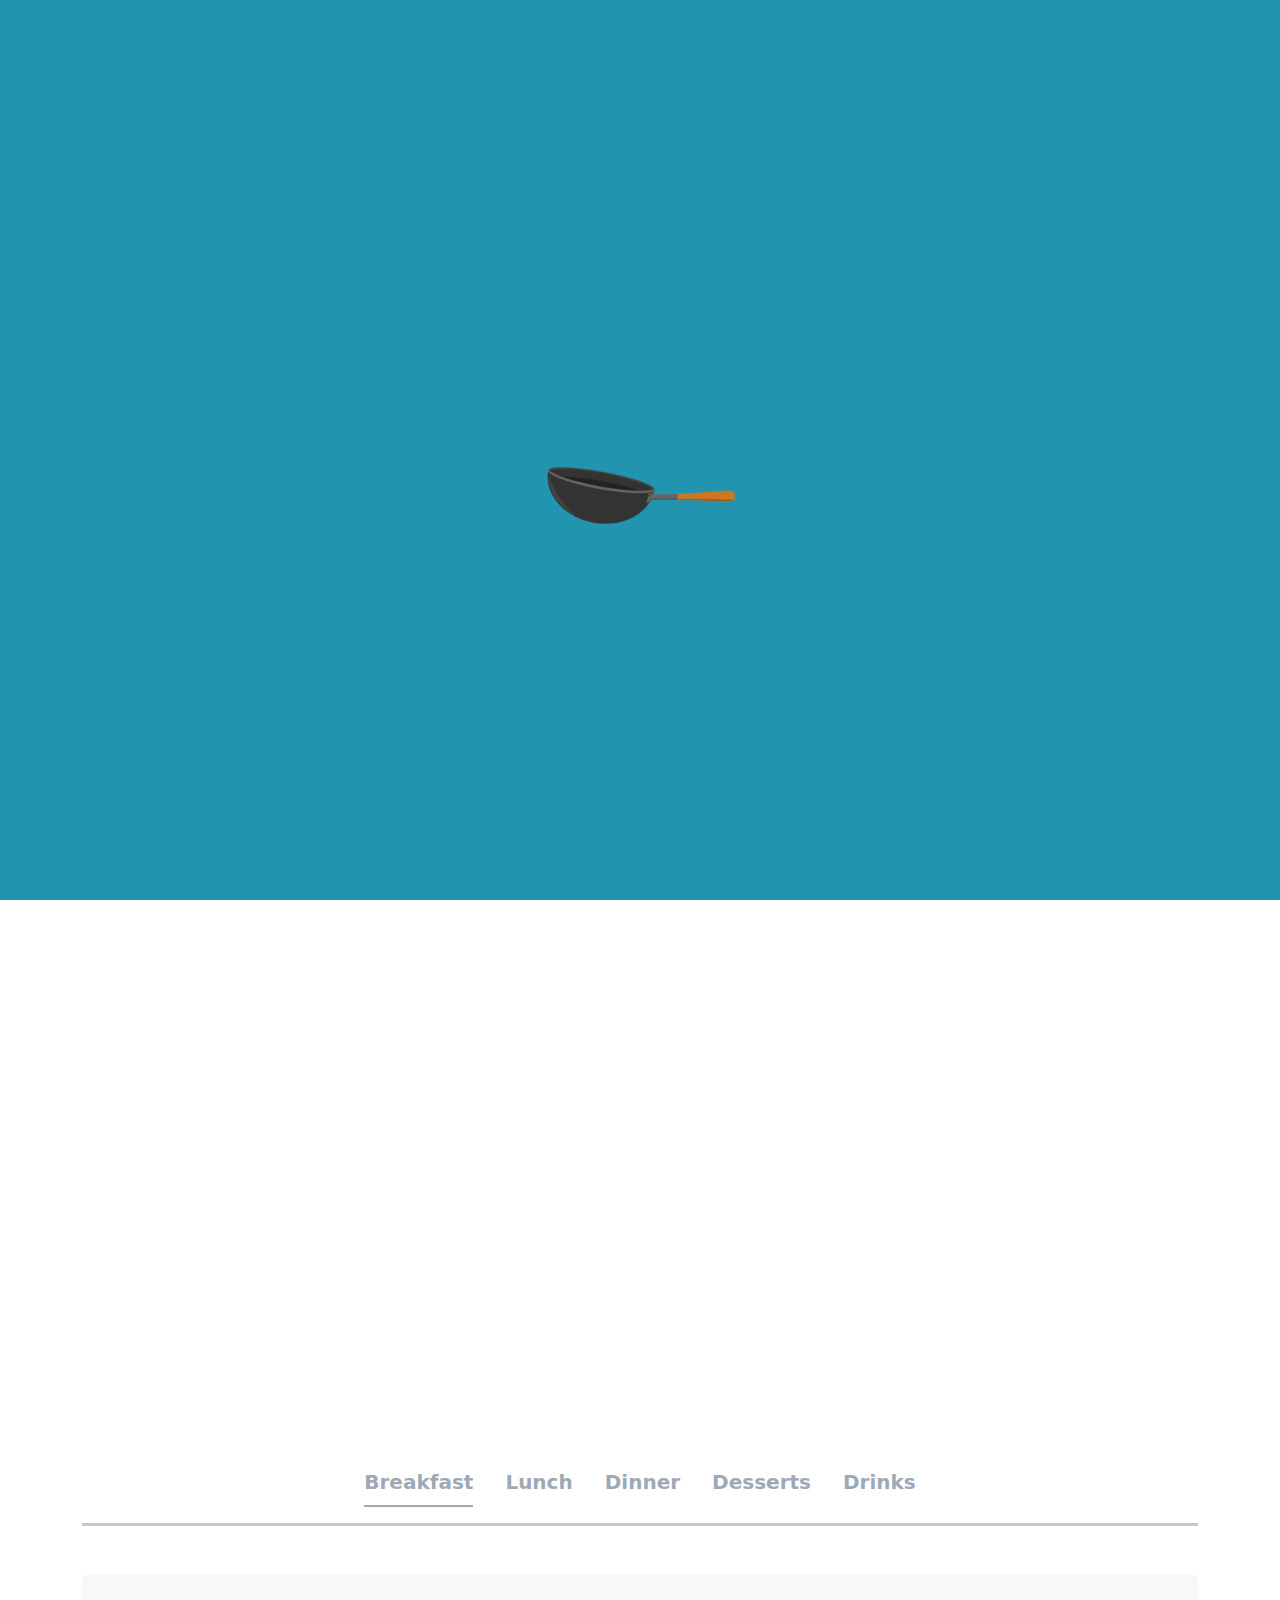
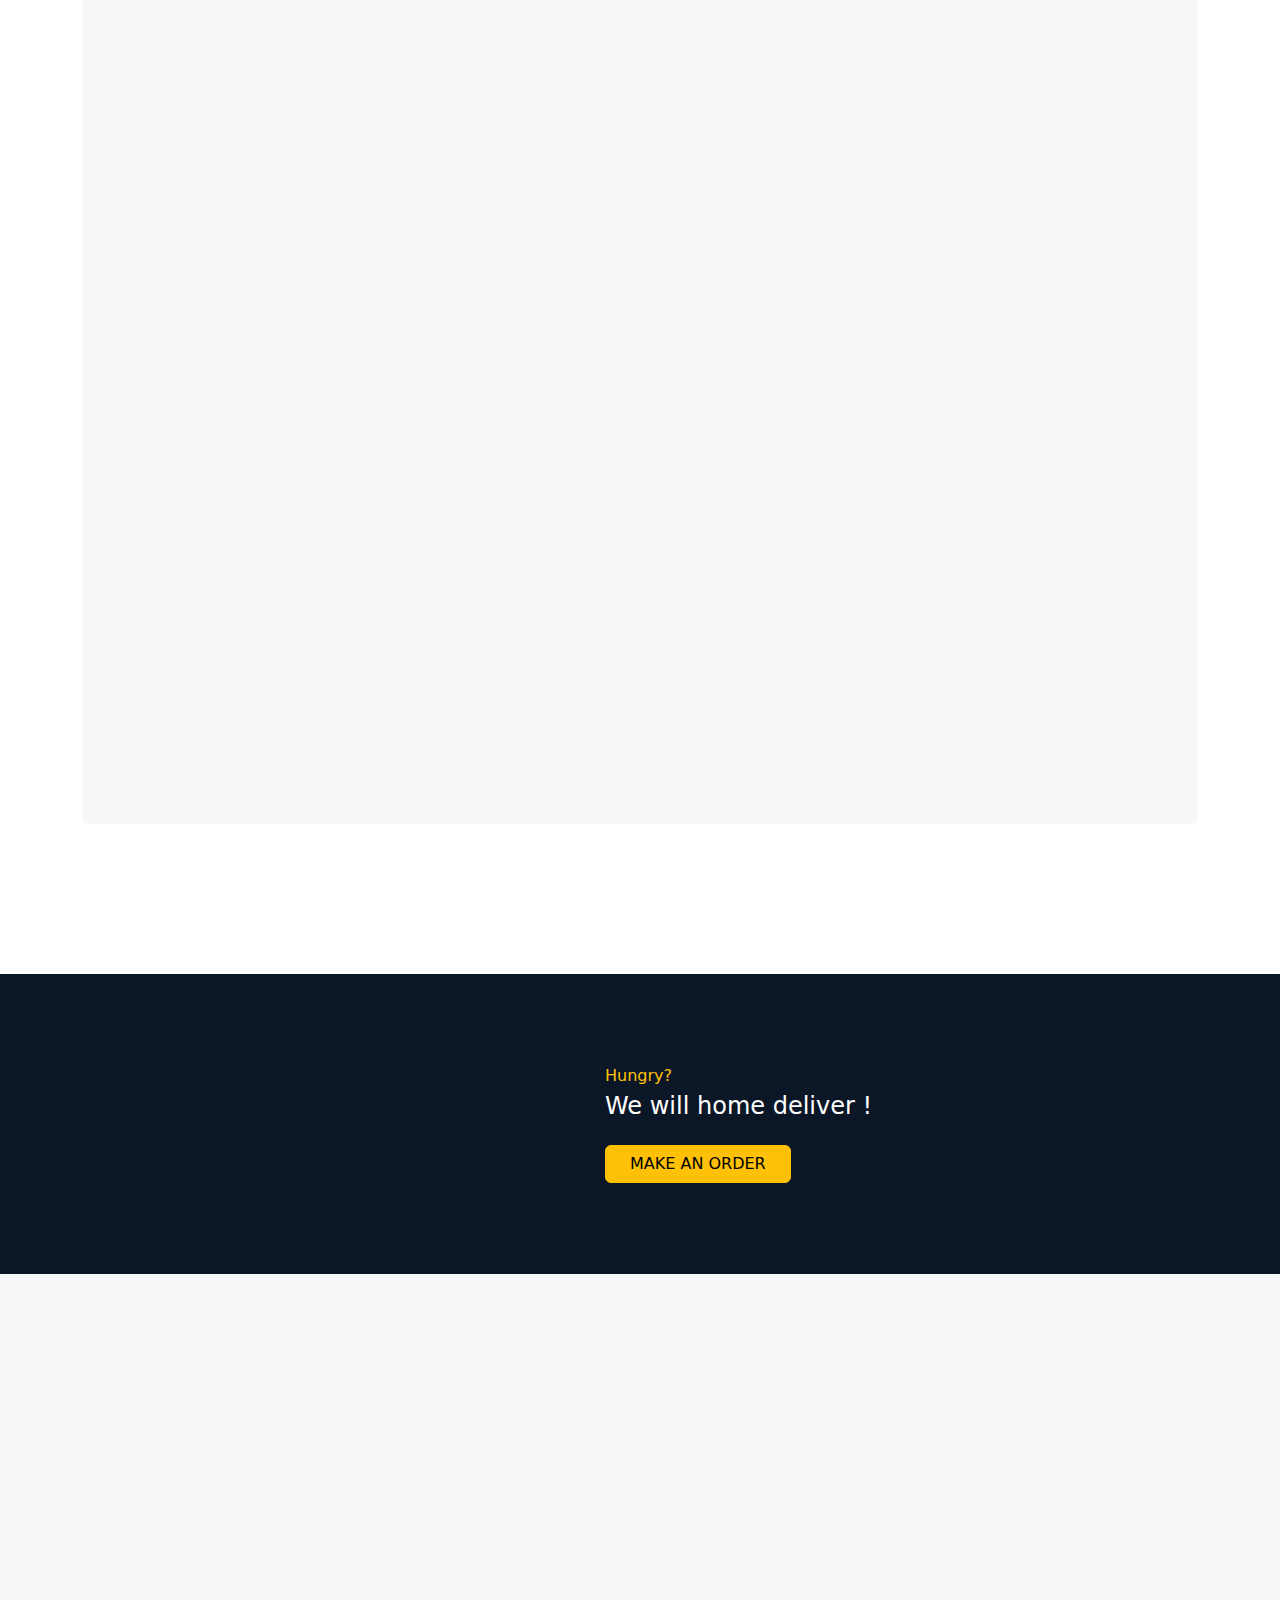
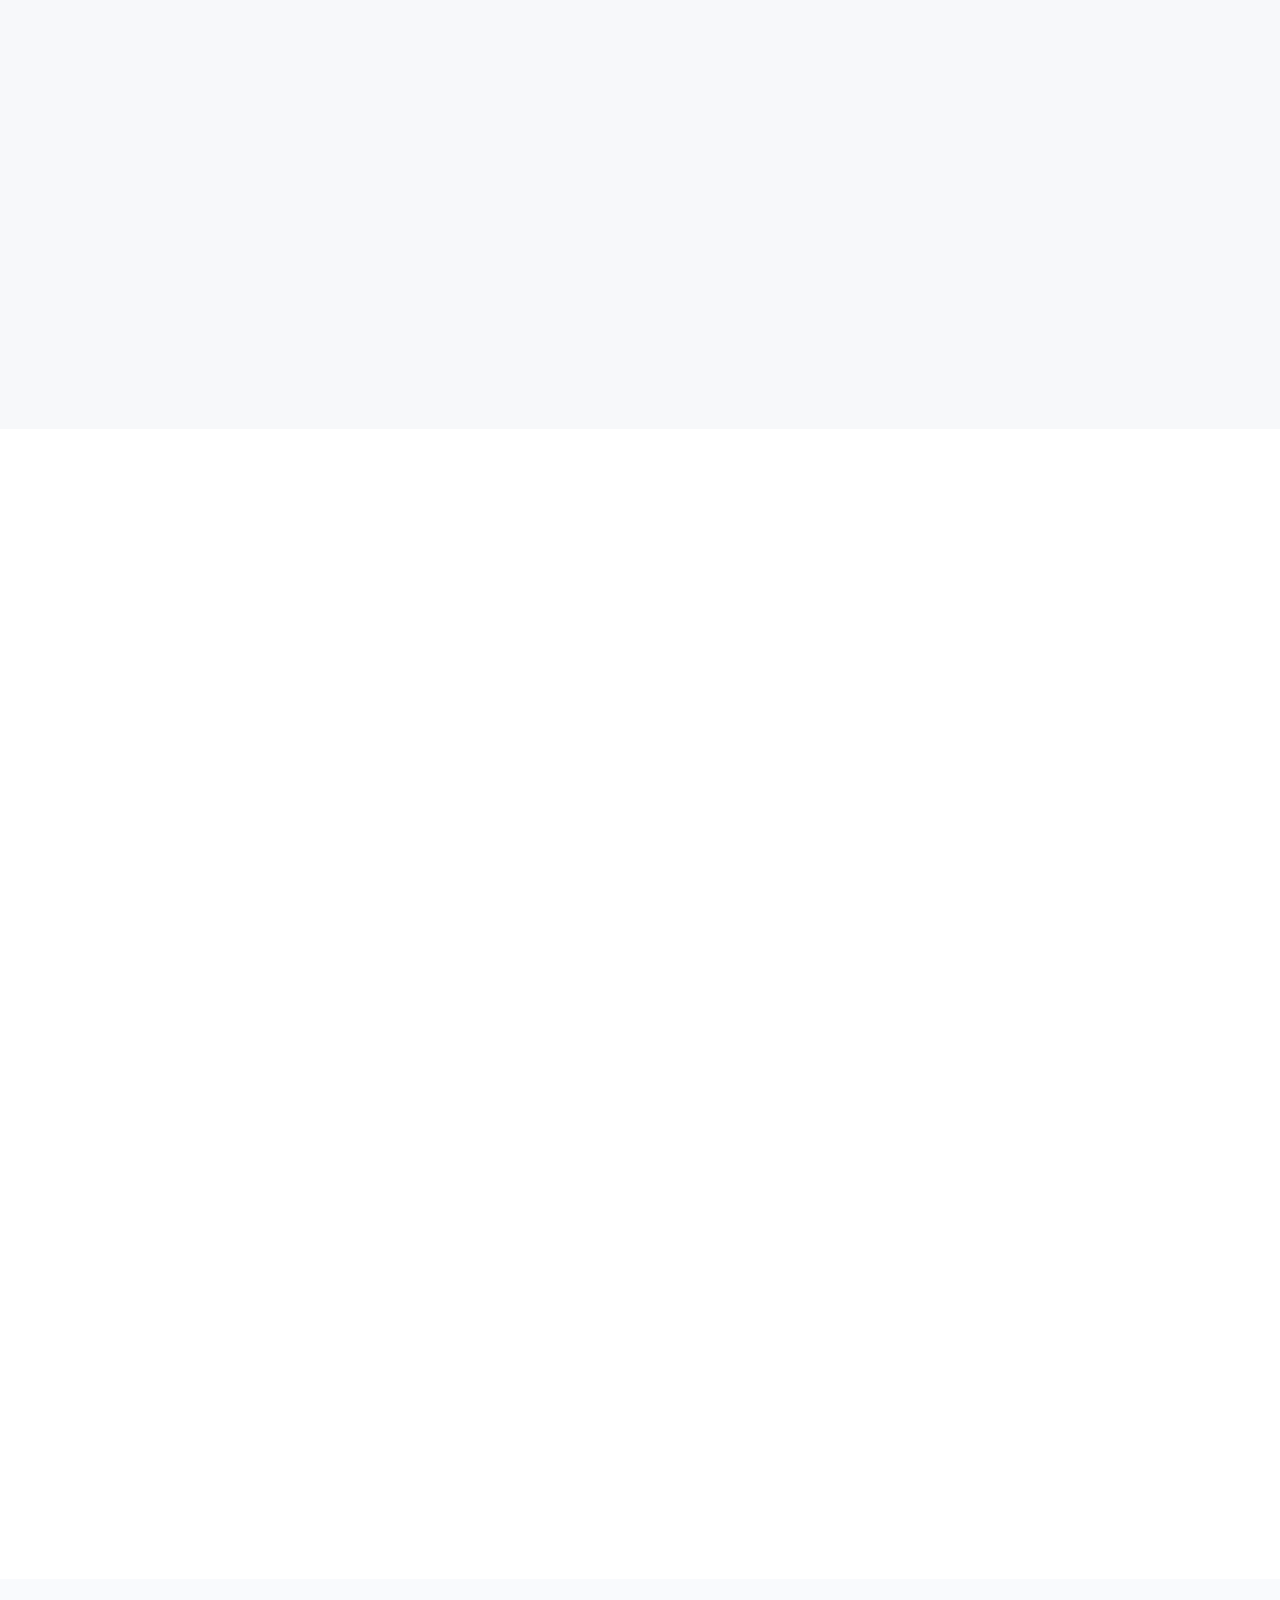
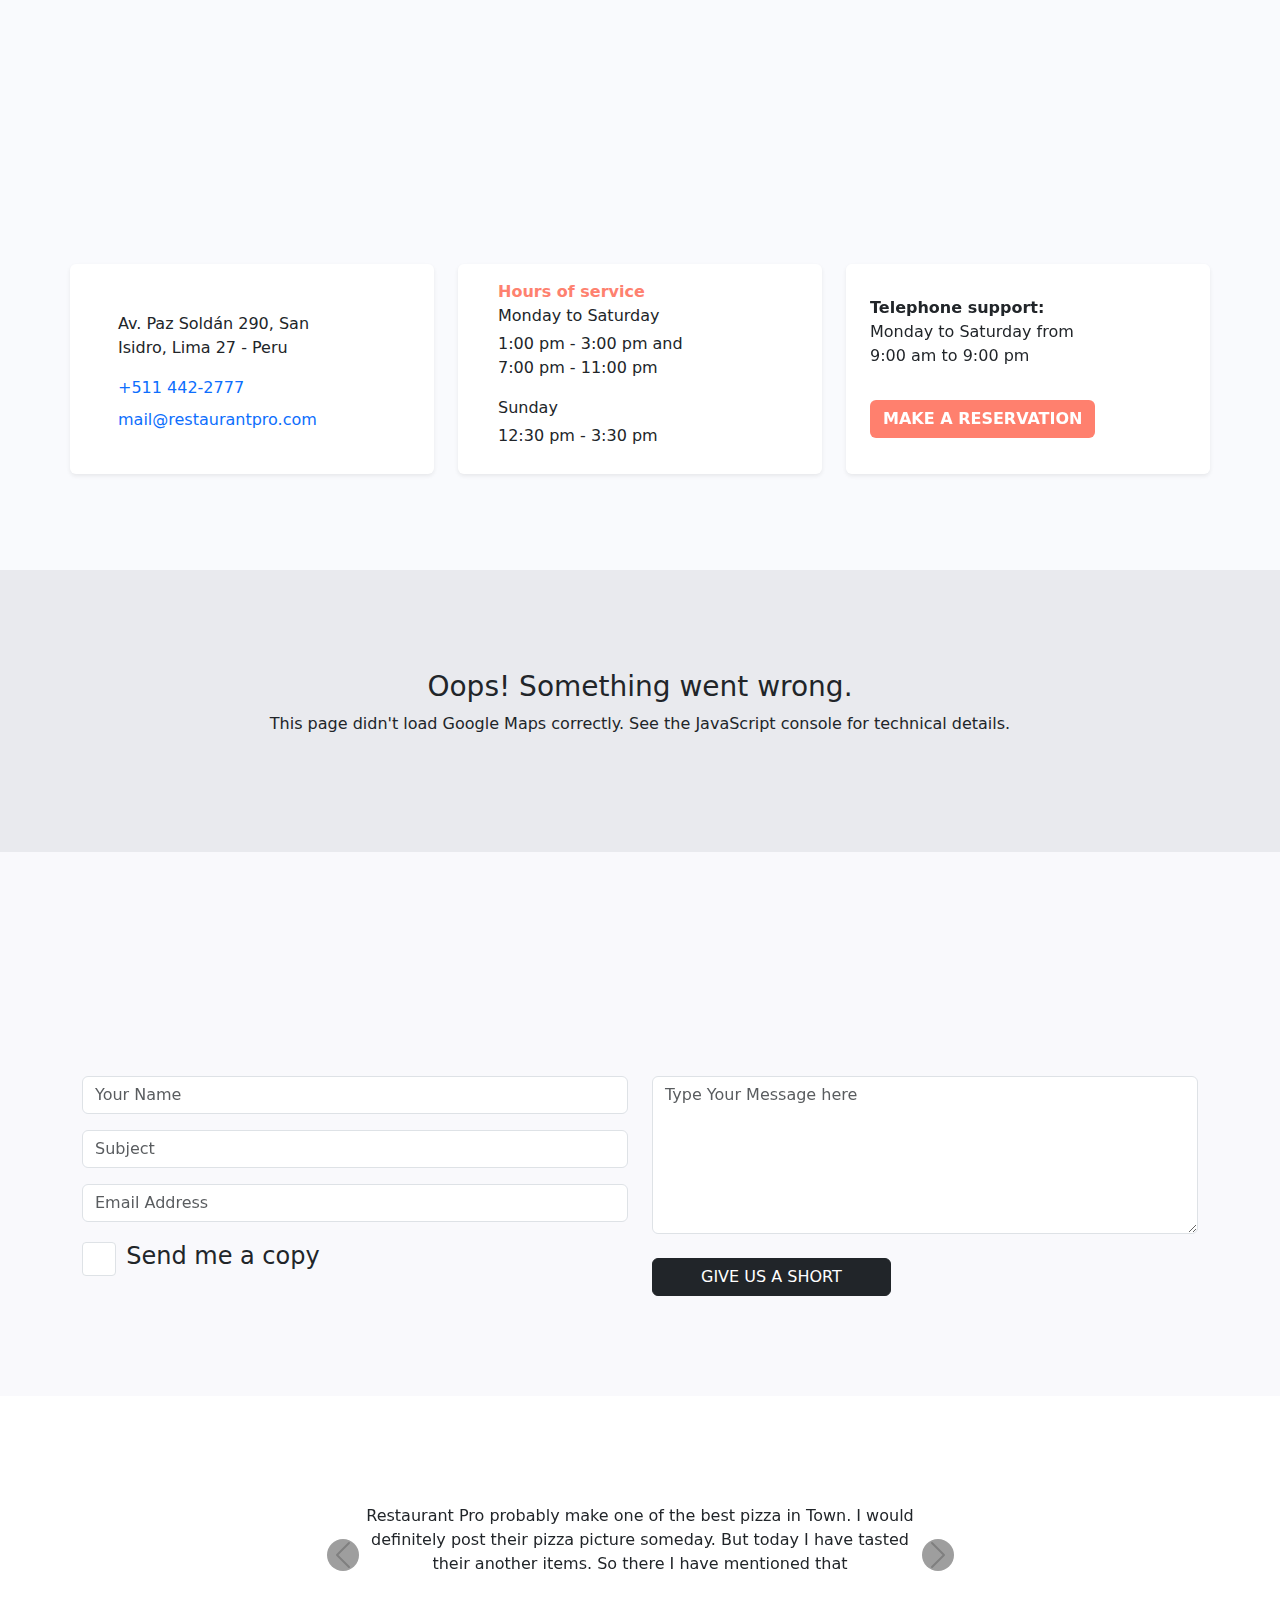
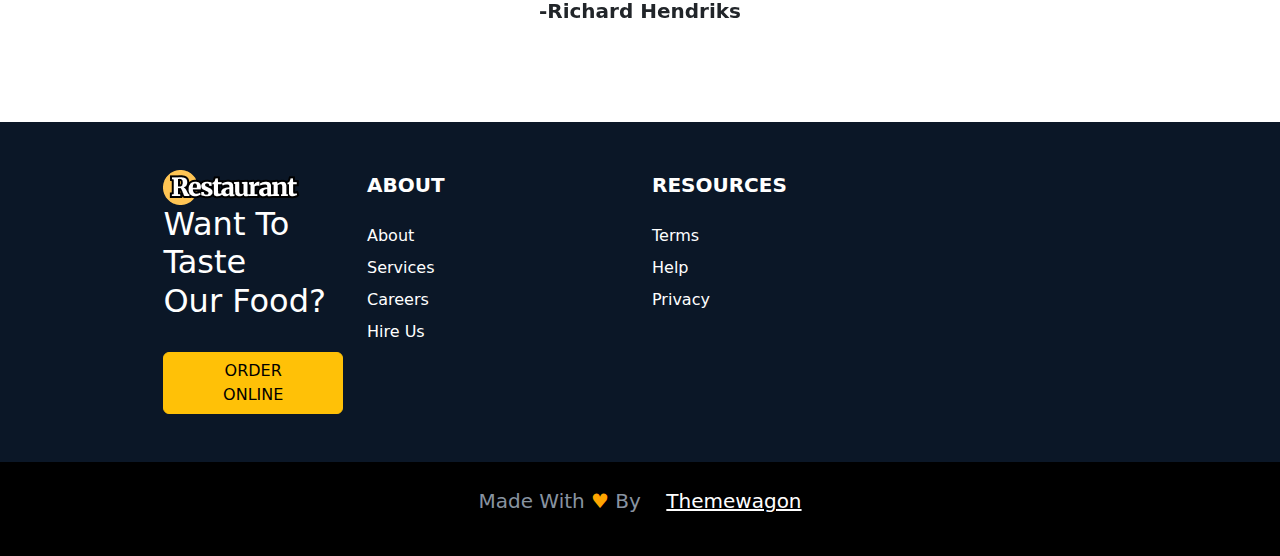
==== commit 188c2aa5: "add new" ====
--- a/index.html
+++ b/index.html
@@ -7,7 +7,7 @@
     <title>Bootstrap Project</title>
     <link rel="stylesheet" href="fonts/remixicon.css">
     <link rel="stylesheet" href="css/index.css">
-    <link rel="stylesheet" href="bootstrap.min.css">
+    <link rel="stylesheet" href="bootstrap/bootstrap.min.css">
     <link rel="stylesheet" href="css/slick-theme.css">
     <link rel="stylesheet" href="css/slick.css">
     <link href="css/aos.css" rel="stylesheet">
@@ -17,14 +17,22 @@
 
 
 
-<body>
+<body class="overflow-x-hidden">
+<!-- .................................reloade START...................................... -->
+<div class="reloade position-fixed w-100  z-3 top-0 start-0" id="reloade" style="height: 100vh; background-color: #2294af;">
+        <div class=" position-absolute top-50 start-50 translate-middle"  role="status">
+            <span class=" img-fluid d-flex justify-content-center"><img src="img/Stirfry.gif" style="width: 300px;" alt=""></span>
+          </div>
+</div>
+<!-- .................................reloade END...................................... -->
+
 
 
 <!-- .................................header START...................................... -->   
-<header class="position-fixed z-3 w-100 top-0">
+<header class="position-fixed z-2 w-100 top-0">
     <div class="navbar border navbar-expand-lg bg-black" data-bs-theme="dark">
         <div class="container">
-            <a class="navbar-brand h1 fs-1"><img src="img/logo (1).png" alt=""></a>
+            <a href="index.html" class="navbar-brand h1 fs-1"><img src="img/logo (1).png" alt=""></a>
                 <button class="navbar-toggler" data-bs-toggle="collapse" data-bs-target="#navbar">
                     <span class="navbar-toggler-icon"></span>
                 </button>
@@ -33,7 +41,7 @@
                 <ul class="navbar-nav m-auto">
                     
                     <li class="nav-item dropdown">
-                        <a class="nav-link dropdown-toggle me-3" data-bs-toggle="dropdown" data-bs-auto-close="outside">Home</a>
+                        <a href="" class="nav-link dropdown-toggle me-3" data-bs-toggle="dropdown" data-bs-auto-close="outside">Home</a>
                             <ul class="dropdown-menu p-3">
                                 <li class="dropdown-item border-bottom"><a>Menu</a></li>
                                 <li class="dropdown-item border-bottom"><a>Gallery</a></li>
@@ -41,10 +49,10 @@
                                 <li class="dropdown-item border-bottom"><a>Contact</a></li>  
                             </ul>
                     </li>
-                    <li class="nav-item me-3"><a class="nav-link">Pages</a></li>
-                    <li class="nav-item me-3"><a class="nav-link">Menu</a></li>
-                    <li class="nav-item me-3"><a class="nav-link">About</a></li>
-                    <li class="nav-item me-3"><a class="nav-link">Contact</a></li>
+                    <li class="nav-item me-3"><a href="gallery.html" class="nav-link">Gallery</a></li>
+                    <li class="nav-item me-3"><a href="menu.html" class="nav-link">Menu</a></li>
+                    <li class="nav-item me-3"><a href="about.html" class="nav-link">About</a></li>
+                    <li class="nav-item me-3"><a href="contact.html" class="nav-link">Contact</a></li>
                 </ul>
                 
                 <button class="btn btn-warning" data-bs-toggle="modal" data-bs-target="#login">MAKE ARESERVATION</button>
@@ -143,9 +151,9 @@
 <!-- ...............................Fist section START................................ -->
 <section>
     <div class="container-fluid my-5">
-        <div class="row">
-            <div class="col-xl-5 col-lg-4 col-md-4 col-sm-12 p-5 overflow-hidden bg-image" style="height:100vh;">
-                <img class="roted" style="width: 80%; padding-top: 100px;" src="img/plate.png" alt="">
+        <div class="row flex-wrap-reverse height" style="margin-top: 100px;">
+            <div class="col-xl-5 col-lg-4 col-md-4 col-sm-12 p-2 d-flex justify-content-center align-items-start overflow-hidden bg-image">
+                <img class="roted m-md-5" style="width: 70%; " src="img/plate.png" alt="">
             </div>
             <div class="col-xl-7 col-lg-8 col-md-8 col-sm-12 m-auto ps-5">
                 <div style="line-height:1.5;"  data-aos="fade-up"  data-aos-duration="1000" data-aos-anchor-placement="center-bottom">
@@ -159,11 +167,11 @@
                      the spectator on a hillside.
                 </p> <br>
                 <div class="d-flex">
-                    <div class=""  data-aos="fade-up"  data-aos-duration="2000" data-aos-anchor-placement="center-bottom">
-                        <button class="btn btn-warning px-5">ORDER ONLINE</button>
-                    </div>
-                    <div>
-                        <button class="btn btn-outline-warning px-5"  data-aos="fade-up"  data-aos-duration="2000">OUR LOCATION</button>
+                    <div class="m-2"  data-aos="fade-up"  data-aos-duration="2000" data-aos-anchor-placement="center-bottom">
+                        <button class="btn btn-warning px-md-5">ORDER ONLINE</button>
+                    </div> 
+                    <div class="m-2">
+                        <button class="btn btn-outline-warning px-md-5"  data-aos="fade-up"  data-aos-duration="2000">OUR LOCATION</button>
                     </div>
                 </div>
             </div>
@@ -258,20 +266,30 @@
 <section>
     <div class="container">
         <ul class="nav nav-underline justify-content-center">
-            <li class="nav-item">
-                <a href="#one" class="nav-link active fw-bold fs-5" data-bs-toggle="pill" style="color:#9ea9b7">Breakfast</a>
+            <li class="nav-item px-2">
+                <a href="#one" class="nav-link active fw-bold fs-5" data-bs-toggle="pill" style="color:#9ea9b7;">
+                    <i class="ri-cup-fill" style="padding-left:30%"></i> <br><span class="d-none d-md-block">Breakfast</span>
+                </a>
             </li>
-            <li class="nav-item">
-                <a href="#two" class="nav-link fw-bold fs-5" data-bs-toggle="pill" style="color:#9ea9b7">Lunch</a>
+            <li class="nav-item px-2">
+                <a href="#two" class="nav-link fw-bold fs-5" data-bs-toggle="pill" style="color:#9ea9b7;"> 
+                    <i class="ri-restaurant-line" style="padding-left:30%"></i> <br><span class="d-none d-md-block">Lunch</span>
+                </a>
             </li>
-            <li class="nav-item">
-                <a href="#three" class="nav-link fw-bold fs-5" data-bs-toggle="pill" style="color:#9ea9b7">Dinner</a>
+            <li class="nav-item px-2">
+                <a href="#three" class="nav-link fw-bold fs-5" data-bs-toggle="pill" style="color:#9ea9b7;">
+                    <i class="ri-knife-line" style="padding-left:30%"></i> <br><span class="d-none d-md-block">Dinner</span>
+                </a>
             </li>
-            <li class="nav-item">
-                <a href="#four" class="nav-link fw-bold fs-5" data-bs-toggle="pill" style="color:#9ea9b7">Desserts</a>
+            <li class="nav-item px-2">
+                <a href="#four" class="nav-link fw-bold fs-5" data-bs-toggle="pill" style="color:#9ea9b7;">
+                    <i class="ri-cake-2-line" style="padding-left:30%"></i> <br><span class="d-none d-md-block">Desserts</span>
+                </a>
             </li>
-            <li class="nav-item">
-                <a href="#four" class="nav-link fw-bold fs-5" data-bs-toggle="pill" style="color:#9ea9b7">Drinks</a>
+            <li class="nav-item px-2">
+                <a href="#four" class="nav-link fw-bold fs-5" data-bs-toggle="pill" style="color:#9ea9b7;">
+                    <i class="ri-goblet-2-fill" style="padding-left:30%"></i><br><span class="d-none d-md-block">Drinks</span>
+                </a>
             </li>
         </ul>
         <hr class="border-3">
@@ -823,16 +841,16 @@
     <div class="container my-5">
         <div class="row">
             <div class="col-xxl-3 col-xl-3 d-none d-xxl-block">
-                <img class="position-absolute" src="img/cateringillustration.png" alt="" style="width:30%; left:180px;">
+                <img class="position-absolute" src="img/cateringillustration.png" alt="" style="width:30%; left:180px;" data-aos="zoom-out" data-aos-duration="2000">
             </div>
             <div class="col-xxl-6 col-xl-6 col-lg-12 pt-5">
-                <p class="text-center fs-2 pt-5"><b>Catering</b></p>
-                <h1 class="text-center mt-4 line-base overflow-hidden mb-5">
+                <p class="text-center fs-2 pt-5" data-aos="fade-up"  data-aos-duration="1000"><b>Catering</b></p>
+                <h1 class="text-center mt-4 line-base overflow-hidden mb-5" data-aos="fade-up"  data-aos-duration="1000">
                      <b> We Manage Your Events</b></h1>
-                <p>Allow our Chef to deliver the perfect private dinner or cocktail party experience in your home; or let us simply add a little extra flavor to your next office meeting, boat trip, or beach picnic. By partnering with our sibling location Rosewater Wine & Spirits, we can offer a full array of bar services and beverage selections. Email us to learn more.</p>
+                <p data-aos="zoom-in"  data-aos-duration="3000">Allow our Chef to deliver the perfect private dinner or cocktail party experience in your home; or let us simply add a little extra flavor to your next office meeting, boat trip, or beach picnic. By partnering with our sibling location Rosewater Wine & Spirits, we can offer a full array of bar services and beverage selections. Email us to learn more.</p>
             </div>
             <div class="col-xxl-3 col-xl-3 col-lg-12 mt-5">
-                <div class="shadow-lg py-5 row w-xxl m-auto rounded-2" style="width:300px;">
+                <div class="shadow-lg py-5 row w-xxl m-auto rounded-2" style="width:300px;" data-aos="zoom-out" data-aos-duration="2000">
                     <div class="col-xxl-12 col-xl-6 col-lg-12 d-flex justify-content-center">
                         <img style="width:250px;" src="img/pancake_PNG94.png" alt="">
                     </div>
@@ -895,50 +913,50 @@
 <!-- ...................................About Us START................................... -->
 <section style="margin-top: 150PX;" class="height position-relative m-bott-5 ">
 
-    <img src="img/soup.png" alt="" class="img-fluid position-absolute top-50 end-0 translate-middle-y d-none d-lg-block" width="40%">
+    <img src="img/soup.png" alt="" class="img-fluid position-absolute top-50 end-0 translate-middle-y d-none d-lg-block" width="40%" data-aos="fade-left" data-aos-duration="1500">
         <div class="container ">
             
             <div class="col-lg-7 p-4  ">
-                    <p class="fs-4 lh-1">About Us</p>
-          <h1 class="fs-1 fw-bold">Who Are We?</h1> <br>
-          <p class="color1">We are a chain of theme restaurant founded in 1971 in London. In 1979,<br/>
+                    <p class="fs-4 lh-1" data-aos="fade-up"  data-aos-duration="1000">About Us</p>
+          <h1 class="fs-1 fw-bold" data-aos="fade-up"  data-aos-duration="1000">Who Are We?</h1> <br>
+          <p class="color1" data-aos="fade-up"  data-aos-duration="1600">We are a chain of theme restaurant founded in 1971 in London. In 1979,<br/>
              the cafe began covering its walls with rock and roll memorabilia,
             a<br/> tradition which expanded to others in the chain.</p>
-            <button class="btn btn-warning color1 fs-bold " style="padding:4px 40px;">LEARN MORE</button>
+            <button class="btn btn-warning color1 fs-bold " style="padding:4px 40px;" data-aos="fade-up"  data-aos-duration="1600">LEARN MORE</button>
 
 
             <div class="row row-cols-2 row-cols-md-3 my-3">
-                <div class="col  p-3">
+                <div class="col  p-3" data-aos="fade-up"  data-aos-duration="1000">
                     <img src="img/1.png" alt="" class="img-fluid rounded-circle " width="89%">
                     
                     <p class="p-0 m-0 text-center color1  fw-bold">Gordon Ramsey</p>
                     <p class="p-0 m-0 text-center color1 fs-6">Owner & Founder</p>
                 </div>
-                <div class="col  p-3">
+                <div class="col  p-3" data-aos="fade-up"  data-aos-duration="1500">
                       <img src="img/2.png" alt="" class="img-fluid rounded-circle " width="89%">
                     
                     <p class="p-0 m-0 text-center color1  fw-bold">Gordon Ramsey</p>
                     <p class="p-0 m-0 text-center color1 fs-6">Owner & Founder</p>
                 </div>
-                <div class="col  p-3">
+                <div class="col  p-3" data-aos="fade-up"  data-aos-duration="2000">
                       <img src="img/3.png" alt="" class="img-fluid rounded-circle " width="89%">
                     
                     <p class="p-0 m-0 text-center color1  fw-bold">Gordon Ramsey</p>
                     <p class="p-0 m-0 text-center color1 fs-6">Owner & Founder</p>
                 </div>
-                <div class="col  p-3">
+                <div class="col  p-3" data-aos="fade-up"  data-aos-duration="1000">
                       <img src="img/4.png" alt="" class="img-fluid rounded-circle " width="89%">
                     
                     <p class="p-0 m-0 text-center color1  fw-bold">Gordon Ramsey</p>
                     <p class="p-0 m-0 text-center color1 fs-6">Owner & Founder</p>
                 </div>
-                <div class="col  p-3">
+                <div class="col  p-3" data-aos="fade-up"  data-aos-duration="1500">
                       <img src="img/5.png" alt="" class="img-fluid rounded-circle " width="89%">
                     
                     <p class="p-0 m-0 text-center color1  fw-bold">Gordon Ramsey</p>
                     <p class="p-0 m-0 text-center color1 fs-6">Owner & Founder</p>
                 </div>
-                <div class="col  p-3">
+                <div class="col  p-3" data-aos="fade-up"  data-aos-duration="2000">
                       <img src="img/6.png" alt="" class="img-fluid rounded-circle " width="89%">
                     
                     <p class="p-0 m-0 text-center color1  fw-bold">Gordon Ramsey</p>
@@ -961,16 +979,16 @@
 
 
 <!-- ...................................Contact with us START................................... -->
-<section class="position-relative ">
+<section class="position-relative " style="margin-top: 100px;">
     <div class="container-fluid" style="background-color: #f9fafd;">
-        <img src="img/green.png" class="position-absolute start-0 bottom-0 d-none d-xl-block" alt="" style="width:25%;">
-        <div class="container p-5  position-relative">
-            <div class="row p-5">
+        <img src="img/green.png" class="position-absolute start-0 bottom-0 d-none d-xl-block" alt="" style="width:25%;" data-aos="fade-right" data-aos-duration="1500">
+        <div class="container position-relative" style="padding: 100px 0px 80px 0px;">
+            <div class="row">
                 <div class="col-lg-12 text-center mt-5">
-                    <h3 class="">
+                    <h3 class="" data-aos="fade-up"  data-aos-duration="1000">
                         Location & Timing
                     </h3>
-                    <h2 class="fs-1 mb-5">
+                    <h2 class="fs-1 mb-5" data-aos="fade-up"  data-aos-duration="1000">
                         Contact with us
                     </h2>
                 </div>
@@ -1003,7 +1021,7 @@
                 </div>
                 <div class="col-lg-4 col-12 pb-3">
                     <div class=" shadow-sm py-4 bg-white rounded-2 position-relative" style="height: 210px;">
-                        <img src="img/kisspng-soup.png" alt="" class="ps-4 position-absolute  top-0 d-none d-md-block d-lg-none d-xl-block" style="right:0px; width:40%;">
+                        <img src="img/kisspng-soup.png" alt="" class="ps-4 position-absolute  top-0 d-none d-md-block d-lg-none d-xl-block" style="right:0px; width:40%;"  data-aos="fade-down-left" data-aos-duration="1000">
                         <p class="color-gray fw-semibold mb-0 pt-2 ps-4">Telephone support:</p>
                         <p class="color-gray ps-4">Monday to Saturday from<br>
                             9:00 am to 9:00 pm  </p>
@@ -1040,8 +1058,8 @@
 <section style="background-color: #f9f9fc;">
     <div class="container">
         <div class="col-12" style="padding: 80px 0px;">
-            <h1 class="text-center"><b>Feel free to drop us a line!</b></h1>
-            <p class="text-center">Let's talk if you have any query or suggestion. We are open to learn <br>
+            <h1 class="text-center" data-aos="fade-up"  data-aos-duration="1000"><b>Feel free to drop us a line!</b></h1>
+            <p class="text-center" data-aos="fade-up"  data-aos-duration="1000">Let's talk if you have any query or suggestion. We are open to learn <br>
                  from you. So don't hesitate to reach us anytime.</p>
             <div class="row">
                 <div class="col-xxl-6 col-xl-6 col-md-6 py-4">
@@ -1081,10 +1099,16 @@
 
 <!-- ...................................Pizza START................................... -->
 <section class="position-relative">
-    <img src="img/pizza2.png" alt="" class="position-absolute img-fluid d-none d-xl-block " style=" bottom:0;right:0;left:50;width:300px;">
-<div class="container  p-5 ">
-    <div class="carousel slide  m-auto" id="slider" data-bs-ride="carousel" data-bs-pause="false" style="max-width:700px;">
-        <div class="carousel-inner slide text-center">
+    <img src="img/pizza2.png" alt="" class="position-absolute img-fluid d-none d-xl-block " style=" bottom:0;right:0;left:50;width:300px;" data-aos="fade-left">
+<div class="container  p-lg-5">
+    <div class="carousel slide  m-auto  carousel-dark" id="slider" data-bs-ride="carousel" data-bs-pause="false" style="max-width:700px;">
+         <div class="carousel-indicators d-lg-none">
+                <button type="button" data-bs-target="#slider" data-bs-slide-to="0" class="active"></button>
+                <button type="button" data-bs-target="#slider" data-bs-slide-to="1" ></button>
+                <button type="button" data-bs-target="#slider" data-bs-slide-to="2" ></button>
+              </div>
+            <div class="carousel-inner slide text-center">
+           
             <div class="carousel-item active">
                 <div class="p-5 ">
                     <h3 class="color-gray"><i class="ri-double-quotes-l"></i></h3>
@@ -1130,10 +1154,10 @@
 
         </div>
 
-        <button class="carousel-control-prev" data-bs-slide="prev" data-bs-target="#slider">
+        <button class="carousel-control-prev d-none d-md-block " data-bs-slide="prev" data-bs-target="#slider">
             <span class="carousel-control-prev-icon bg-warning rounded-5"></span>
         </button>
-        <button class="carousel-control-next" data-bs-slide="next" data-bs-target="#slider">
+        <button class="carousel-control-next d-none  d-md-block" data-bs-slide="next" data-bs-target="#slider">
             <span class="carousel-control-next-icon bg-warning rounded-5"></span>
         </button>
     </div>   
@@ -1150,7 +1174,7 @@
             
             <div class="col-xxl-4 col-lg-3 col-md-3 col-12 py-5 d-flex">
                 <div style="width:100px; position: relative;" class="d-none d-md-block">
-                    <img src="img/pngfood2.png" class="img-fluid position-absolute bottom-0 " style="width:100%; top: -5px; left: -11px;" alt="">
+                    <img src="img/pngfood2.png" class="img-fluid position-absolute bottom-0 " style="width:100%; top: -5px; left: -11px;" alt="" data-aos="fade-up" data-aos-duration="1500">
                 </div>
                 <div>
                     <img src="img/logo (1).png" alt=""> 
@@ -1219,11 +1243,11 @@
 <script>
     AOS.init();
   </script>
-<script src="bootstrap.bundle.min.js"></script>
+<script src="bootstrap/bootstrap.bundle.min.js"></script>
  <script>
         
 $('.move').slick({
-  dots:false,
+  dots:true,
   infinite:true,
   arrows:true,
   autoplay:true,
@@ -1237,7 +1261,7 @@
         slidesToShow: 3,
         slidesToScroll: 3,
         infinite: true,
-        dots: true
+       
       }
     },
     {
@@ -1245,13 +1269,16 @@
       settings: {
         slidesToShow: 2,
         slidesToScroll: 2
+        
       }
     },
     {
       breakpoint: 480,
       settings: {
         slidesToShow: 1,
-        slidesToScroll: 1
+        slidesToScroll: 1,
+        arrows:false,
+
       }
     }
     // You can unslick at a given breakpoint now by adding:
@@ -1259,7 +1286,16 @@
     // instead of a settings object
   ]
 });
-    </script>
+</script>
+
+
+<script>
+    setTimeout(() => {
+        let reload = document.getElementById("reloade");
+
+        reload.style.display="none";
+    }, 1700);
+</script>
    
 </body>
 
